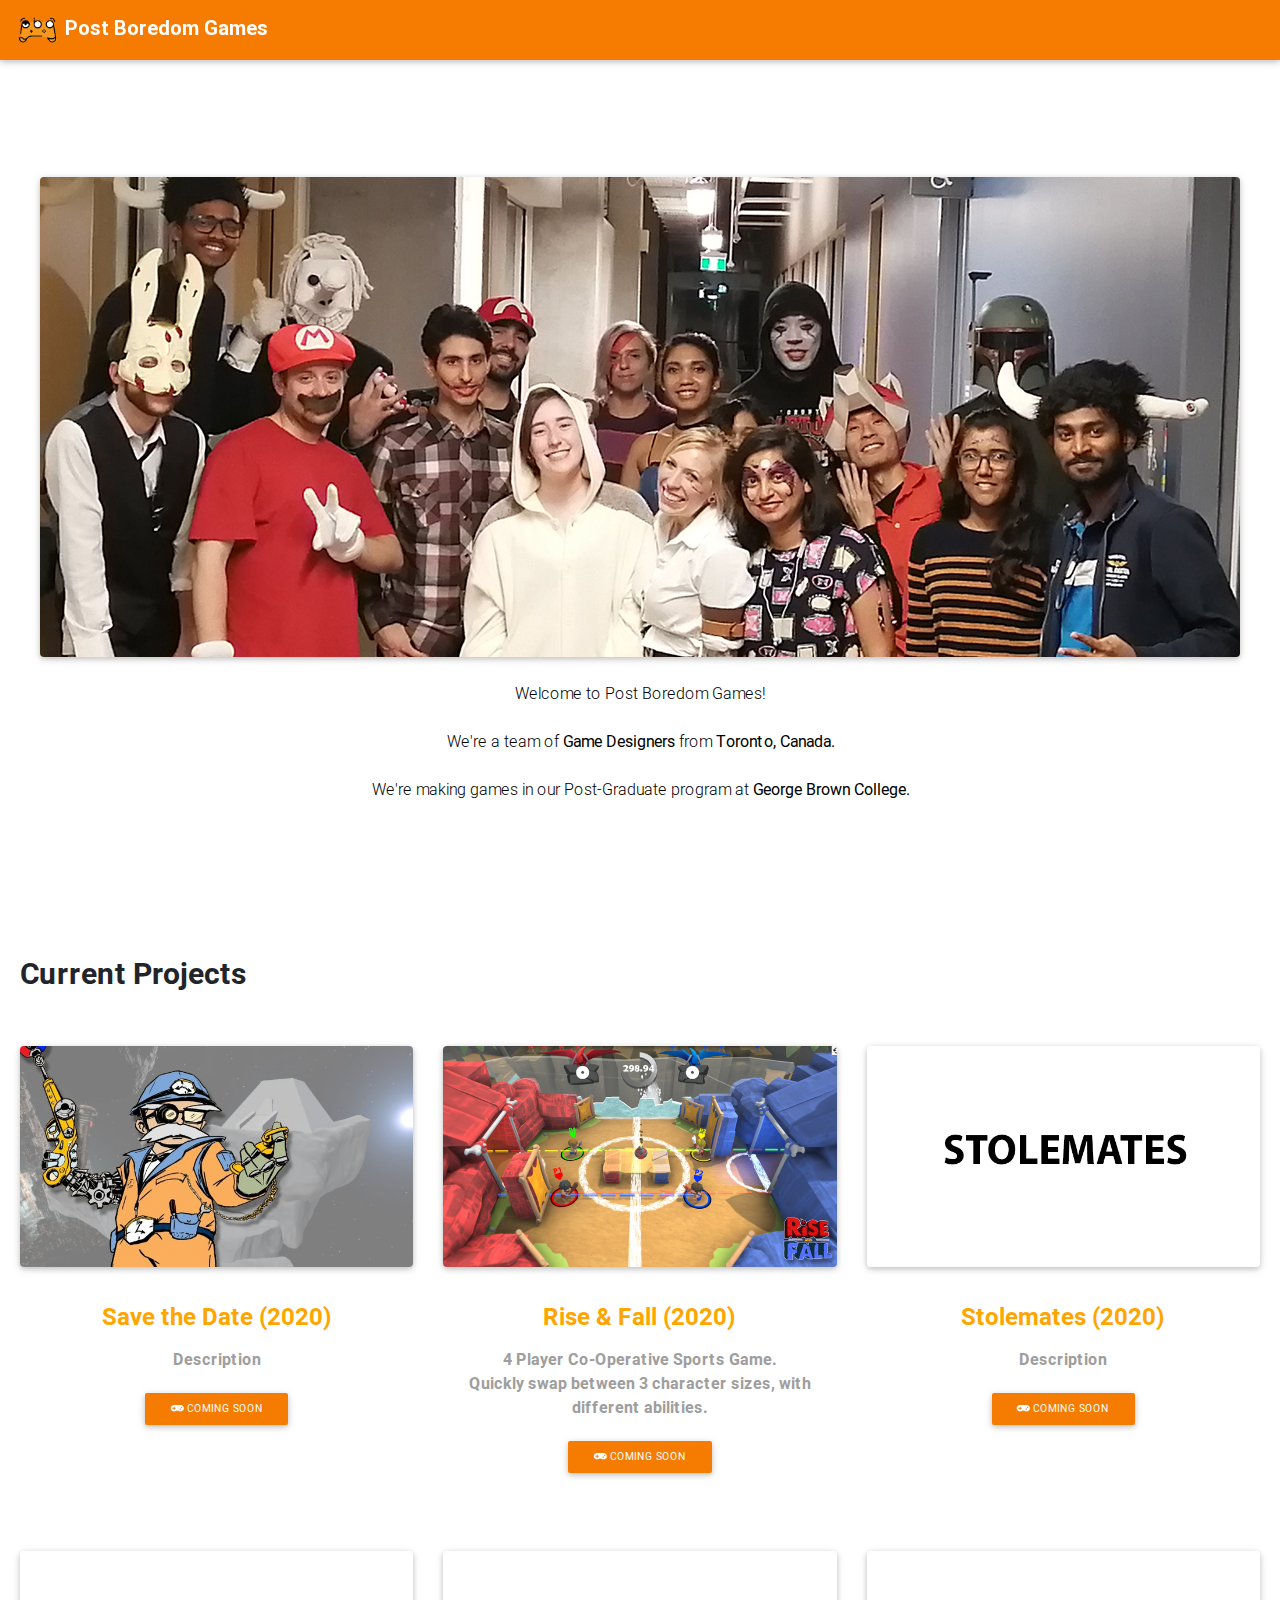
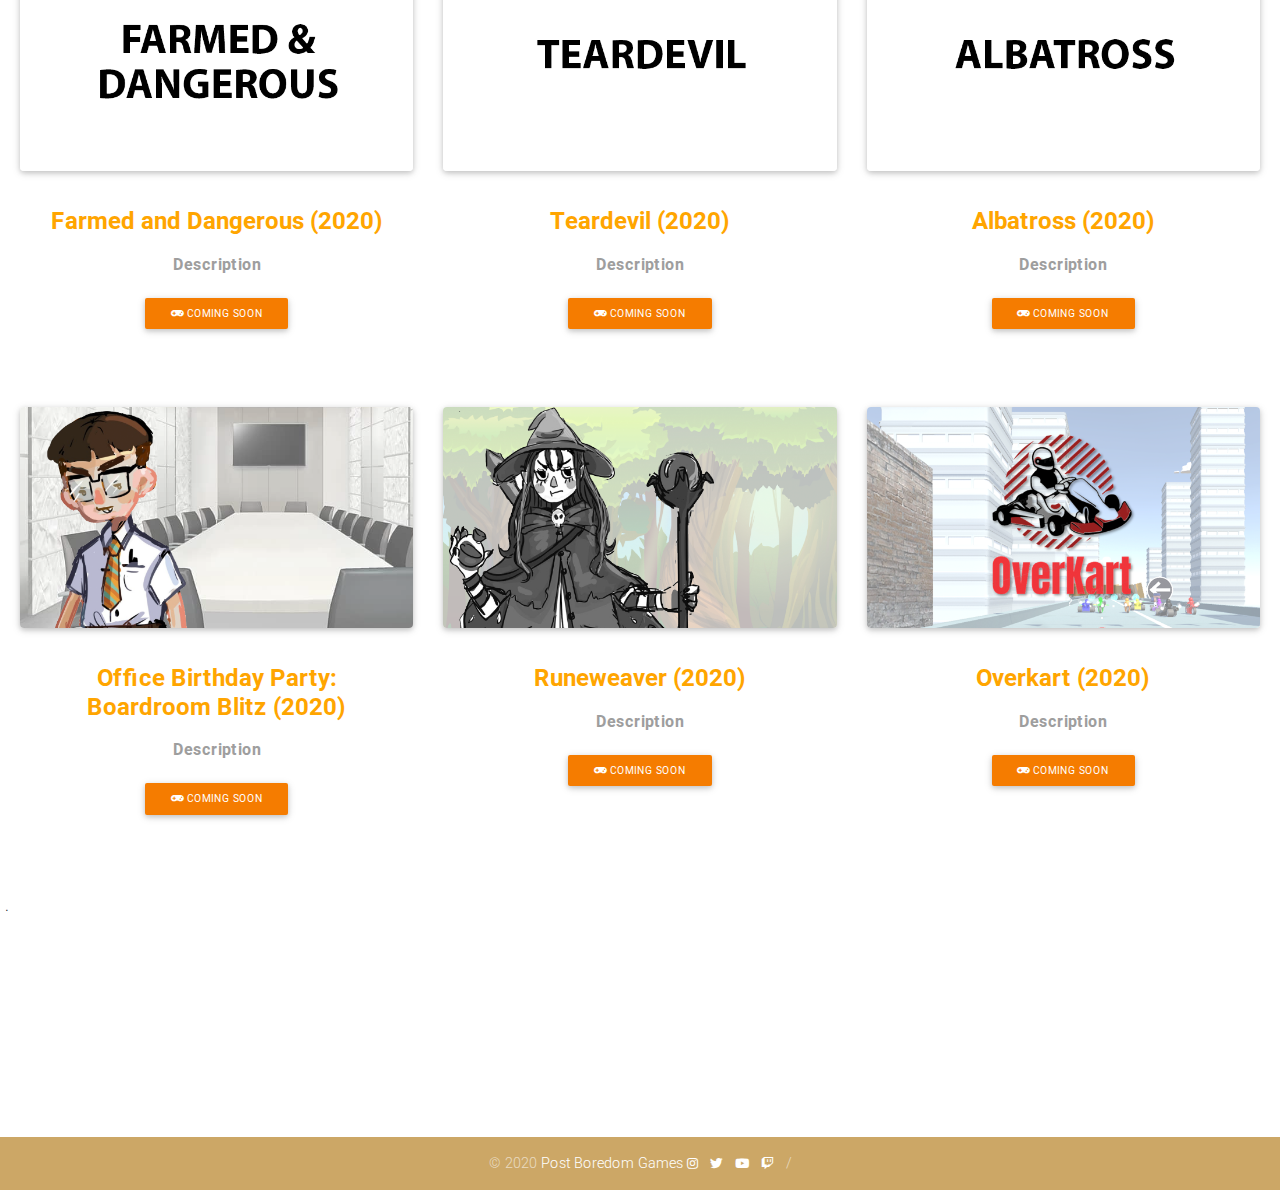
==== index.html @ bbdac806 "Initial Upload to Git" ====
<!DOCTYPE html>
<html lang="en">

<head>
<!-- /* All the important page declarations required go here. */ -->
 
  <meta charset="utf-8">
  <meta name="viewport" content="width=device-width, initial-scale=1, shrink-to-fit=no">
  <meta http-equiv="x-ua-compatible" content="ie=edge">
  <title>Post Boredom Games</title>
  <!-- Font Awesome -->
  <link rel="stylesheet" href="https://use.fontawesome.com/releases/v5.7.0/css/all.css">
  <!-- Bootstrap core CSS -->
  <link href="css/bootstrap.min.css" rel="stylesheet">
  <!-- Material Design Bootstrap -->
  <link href="css/mdb.min.css" rel="stylesheet">
  <!-- Your custom styles (optional) -->
  <link href="css/style.css" rel="stylesheet">
    <!-- Your custom styles (optional) -->
  <link href="css/main.css" rel="stylesheet">
  
<!-- / * Favicon and Icons for Apps and Title Bars go here / * -->


    <meta name="description" content="Dave Whiffen">
    <meta name="author" content="Dave Whiffen">
    
    <link rel="apple-touch-icon" sizes="57x57" href="apple-icon-57x57.png">
    <link rel="apple-touch-icon" sizes="60x60" href="apple-icon-60x60.png">
    <link rel="apple-touch-icon" sizes="72x72" href="apple-icon-72x72.png">
    <link rel="apple-touch-icon" sizes="76x76" href="apple-icon-76x76.png">
    <link rel="apple-touch-icon" sizes="114x114" href="apple-icon-114x114.png">
    <link rel="apple-touch-icon" sizes="120x120" href="apple-icon-120x120.png">
    <link rel="apple-touch-icon" sizes="144x144" href="apple-icon-144x144.png">
    <link rel="apple-touch-icon" sizes="152x152" href="apple-icon-152x152.png">
    <link rel="apple-touch-icon" sizes="180x180" href="apple-icon-180x180.png">
    <link rel="icon" type="image/png" sizes="192x192"  href="android-icon-192x192.png">
    <link rel="icon" type="image/png" sizes="32x32" href="favicon-32x32.png">
    <link rel="icon" type="image/png" sizes="96x96" href="favicon-96x96.png">
    <link rel="icon" type="image/png" sizes="16x16" href="favicon-16x16.png">
    <link rel="manifest" href="/manifest.json">
    <meta name="msapplication-TileColor" content="#ffffff">
    <meta name="msapplication-TileImage" content="ms-icon-144x144.png">
    <meta name="theme-color" content="#ffffff">
    
<!-- /* Nessessary style declarations that didn't work in this before. */ --->
    <style>
        
    .header{
    font-size: 30px;
    font-weight: bold;
    margin-top:50px;
    margin-bottom:50px;
    }
    </style>
    
    <style>.img-avatar {
  border-radius: 50%;
}</style> 
   
    <style>

    
    
    .orange{background-color:#3f51b5!important}

    .orange-text{color:#3f51b5!important}

    
    .white-text{color:#fff!important}
    
    .white-lighter-hover {
      color: #fff;!important
      -webkit-transition: .4s;
      transition: .4s; }
    
    .white-lighter-hover:hover {
      -webkit-transition: .4s;
      transition: .4s;
      color: white; }

    .white-darker-hover {
      color: #fff;
      -webkit-transition: .4s;
      transition: .4s; }
    .white-darker-hover:hover {
      -webkit-transition: .4s;
      transition: .4s;
      color: #d9d9d9; }
    
    

    .grey-lighter-hover {
  color: #616161;!important
  -webkit-transition: .4s;
  transition: .4s; }
.grey-lighter-hover:hover {
  -webkit-transition: .4s;
  transition: .4s;
  color: #878787; }

.grey-darker-hover {
  color: #616161;
  -webkit-transition: .4s;
  transition: .4s; }
    
.grey-darker-hover:hover {
  -webkit-transition: .4s;
  transition: .4s;
  color: #3b3b3b; }

  .orange-lighter-hover {
  color: #3f51b5;
  -webkit-transition: .4s;
  transition: .4s; }
.orange-lighter-hover:hover {
  -webkit-transition: .4s;
  transition: .4s;
  color: #7280ce; }

.orange-darker-hover {
  color: #3f51b5;
  -webkit-transition: .4s;
  transition: .4s; }
.orange-darker-hover:hover {
  -webkit-transition: .4s;
  transition: .4s;
  color: #2b387c; }
  
    
    
    
    
</style>
               
    <style>    .orange{background-color:#3f51b5!important}

    .orange-text{color:#3f51b5!important}

    
    .white-text{color:#fff!important}
    
    .white-lighter-hover {
      color: #fff;!important
      -webkit-transition: .4s;
      transition: .4s; }
    
    .white-lighter-hover:hover {
      -webkit-transition: .4s;
      transition: .4s;
      color: white; }

    .white-darker-hover {
      color: #fff;
      -webkit-transition: .4s;
      transition: .4s; }
    .white-darker-hover:hover {
      -webkit-transition: .4s;
      transition: .4s;
      color: #d9d9d9; }
    
    

    .grey-lighter-hover {
  color: #616161;!important
  -webkit-transition: .4s;
  transition: .4s; }
.grey-lighter-hover:hover {
  -webkit-transition: .4s;
  transition: .4s;
  color: #878787; }

.grey-darker-hover {
  color: #616161;
  -webkit-transition: .4s;
  transition: .4s; }
    
.grey-darker-hover:hover {
  -webkit-transition: .4s;
  transition: .4s;
  color: #3b3b3b; }

  .orange-lighter-hover {
  color: #3f51b5;
  -webkit-transition: .4s;
  transition: .4s; }
.orange-lighter-hover:hover {
  -webkit-transition: .4s;
  transition: .4s;
  color: #7280ce; }

.orange-darker-hover {
  color: #3f51b5;
  -webkit-transition: .4s;
  transition: .4s; }
.orange-darker-hover:hover {
  -webkit-transition: .4s;
  transition: .4s;
  color: #2b387c; }
  </style>     
                
</head>

<body>




    <!--/* Updated Navigation Bar (December 18, 2019) -->
    <nav class="navbar navbar-dark navbar-expand-lg fixed-top  orange darken-2 ">
        <!-- / * Navigation Title and Icon / * -->
            <a class="white-bold white-darker-hover waves-effect" style="font-size:20px;" href="index.html"><img class="img-avatar" src="img/pbg-logo.png" height="44" style="padding-right:0px;"><strong> Post Boredom Games</strong></a>
        
        <!--
        <div class="waves-effect" style="padding:10px">
            <!-- / * About Button * / --
            <a class="white-bold white-darker-hover" href="index.html"><strong>About</strong></a>
        </div>
    
    
                  
        <!-- / * Projects Button * / --   
        <a href="portfolio.html" class="nav-link white-bold waves-effect orange white-darker-hover" href="portfolio.html" role="button" aria-haspopup="true"
       aria-expanded="false"><strong>Projects</strong></a>

        
        <!-- / * Contact Button / * --        
        <div style="padding:8px;" class="waves-effect"><a class="white-bold white-darker-hover" href="contact.html"><strong>Contact</strong></a>
        </div>
        <a href="javascript:void(0);" class="icon" onclick="myFunction()">
        
    </a>
-->
</nav>          
 <!-- / * End of navigation bar. / *  -->



    <!-- Animated Fade In -->
    <div class="animated fadeIn" style="margin-top: 65px;">
 
<br><br><br>
   
   
   <!-- /* Breadcrumbs Navigation */ --
    <div class="font-weight-bold orange-text orange-lighter-hover">  
    <nav class="orange-text orange-lighter-hover" aria-label="breadcrumb" style="padding-top:px;align-content: left;font-size: 14px;">
    <ol class="breadcrumb">
    <li class="breadcrumb-item active orange-text orange-lighter-hover"><a class="orange-text orange-lighter-hover" href="index.html">Home </a> / <a class="orange-text orange-lighter-hover"  href="###">Projects</a>
    </ol></nav>     
    </div> 
    <!-- /* End Breadcrumbs Navigation -->    
      
      <style>
        .responsive {
max-width: 100%;
  height: auto;

}
        
        </style>
      
        
        
            <div style="padding-bottom:50px;"></div>   
        
        
        
      
      
     <!-- / * Portfolio Content goes here * / -->     
     <div class="portfolio-padded">
         
             <div class="row text-center">

         <div class="card-body pb-0 black-text responsive" style="padding-right: 20px;">
         <img height="500" width="auto" class="view overlay zoom rounded z-depth-1 responsive" src="img/twitch/twitch-banner2.png">
                
                 
             
             
            <br><br> 
             
             
             Welcome to Post Boredom Games!
             
             <br><br>We're a team of <strong>Game Designers</strong> from <strong>Toronto, Canada.</strong>
             
             <br><br>We're making games in our Post-Graduate program at <strong>George Brown College.</strong>
             
           
             
             
             
             
             
             
             
             
             
             
             
             
            <div style="padding-bottom:100px;"></div>     
                 
             
             
             
             
             
             
             
             
             
             
             
             
                 
                 </div></div>
         
         
      
         
         
         
         
         
         
         
         
         
         
         
         
         
         
         
         
      
    <!-- Header -->      
    <div class="header">    
    <p>Current Projects</p>
    </div>
      
  
    <!--/* All content goes in here */ -->
       
    <div class="row text-center">
        
        
        <!-- Grid column -->
        <div class="col-lg-4 col-md-6 orange-lighter-hover">
    
            <!--/* Photo of Project */ -->
            <div class="view overlay zoom rounded z-depth-1">
                <img src="img/thumbnails/save-the-date/save-the-date.png" class="img-fluid" alt="Save the Date">
                <a href="####">
                <div class="mask rgba-white-strong"></div></a>
            </div>
    
            <!--/* Title of Project */ -->
            <div class="card-body pb-0 orange-text">
            <h4 class="font-weight-bold my-3 orange-text">
                <a href="###" class=" orange-lighter-hover" style="color:#ffa500;">Save the Date (2020)</a></h4>
            <p class="grey-text font-weight-bold">Description</p>
      
            <!--/* View project button */ -->
            <a class="btn btn-orange btn-sm" href="###"><i class="fa fa-gamepad" aria-hidden="true"></i></i> Coming Soon</a><br><br><br><br>
            </div>
    </div>
        
        
            
            
      <!--/* Rise and Fall */ -->
            <div class="col-lg-4 col-md-6 orange-lighter-hover">
    
            <!--/* Photo of Project */ -->
                <div class="view overlay zoom rounded z-depth-1">
                <a href="###"><img src="img/thumbnails/rise-and-fall/rise-and-fall-sq3.png" class="img-fluid" alt="Save the Date">
                
                <div class="mask rgba-white-strong"></div></a>
                </div>
    
                <!--/* Title of Project */ -->
                <div class="card-body pb-0 orange-text">
                <h4 class="font-weight-bold my-3 orange-text">
                    <a href="##" class=" orange-lighter-hover" style="color:#ffa500;">Rise & Fall (2020)</a></h4>
                <p class="grey-text font-weight-bold">4 Player Co-Operative Sports Game. <br>Quickly swap between 3 character sizes, with different abilities.</p>
      
                <!--/* View project button */ -->
                <a class="btn btn-orange btn-sm" href="###"><i class="fa fa-gamepad" aria-hidden="true"></i></i> Coming Soon</a><br><br><br><br></div>
            </div>

        
        
        
        
                   
      <!--/* Stolemates */ -->
            <div class="col-lg-4 col-md-6 orange-lighter-hover">
    
            <!--/* Photo of Project */ -->
                <div class="view overlay zoom rounded z-depth-1">
                <a href="###"><img src="img/thumbnails/stolemates.png" class="img-fluid" alt="Stolemates">
                
                <div class="mask rgba-white-strong"></div></a>
                </div>
    
                <!--/* Title of Project */ -->
                <div class="card-body pb-0 orange-text">
                <h4 class="font-weight-bold my-3 orange-text">
                    <a href="##" class=" orange-lighter-hover" style="color:#ffa500;">Stolemates (2020)</a></h4>
                <p class="grey-text font-weight-bold">Description</p>
      
                <!--/* View project button */ -->
                <a class="btn btn-orange btn-sm" href="###"><i class="fa fa-gamepad" aria-hidden="true"></i></i> Coming Soon</a><br><br><br><br></div>
            </div>

        
        
        
        
                           
      <!--/* Farmed and Dangerous */ -->
            <div class="col-lg-4 col-md-6 orange-lighter-hover">
    
            <!--/* Photo of Project */ -->
                <div class="view overlay zoom rounded z-depth-1">
                <a href="###"><img src="img/thumbnails/farmed-and-dangerous.png" class="img-fluid" alt="Stolemates">
                
                <div class="mask rgba-white-strong"></div></a>
                </div>
    
                <!--/* Title of Project */ -->
                <div class="card-body pb-0 orange-text">
                <h4 class="font-weight-bold my-3 orange-text">
                    <a href="##" class=" orange-lighter-hover" style="color:#ffa500;">Farmed and Dangerous (2020)</a></h4>
                <p class="grey-text font-weight-bold">Description</p>
      
                <!--/* View project button */ -->
                <a class="btn btn-orange btn-sm" href="###"><i class="fa fa-gamepad" aria-hidden="true"></i></i> Coming Soon</a><br><br><br><br></div>
            </div>

        
        
        
        
        
        
        
        
        
        
              <!--/* Teardevil */ -->
            <div class="col-lg-4 col-md-6 orange-lighter-hover">
    
            <!--/* Photo of Project */ -->
                <div class="view overlay zoom rounded z-depth-1">
                <a href="###"><img src="img/thumbnails/teardevil.png" class="img-fluid" alt="Stolemates">
                
                <div class="mask rgba-white-strong"></div></a>
                </div>
    
                <!--/* Title of Project */ -->
                <div class="card-body pb-0 orange-text">
                <h4 class="font-weight-bold my-3 orange-text">
                    <a href="##" class=" orange-lighter-hover" style="color:#ffa500;">Teardevil (2020)</a></h4>
                <p class="grey-text font-weight-bold">Description</p>
      
                <!--/* View project button */ -->
                <a class="btn btn-orange btn-sm" href="###"><i class="fa fa-gamepad" aria-hidden="true"></i></i> Coming Soon</a><br><br><br><br></div>
            </div>
        
        
        
        
        
        
        
        
        
        
                 <!--/* Albatross */ -->
            <div class="col-lg-4 col-md-6 orange-lighter-hover">
    
            <!--/* Photo of Project */ -->
                <div class="view overlay zoom rounded z-depth-1">
                <a href="###"><img src="img/thumbnails/albatross.png" class="img-fluid" alt="Stolemates">
                
                <div class="mask rgba-white-strong"></div></a>
                </div>
    
                <!--/* Title of Project */ -->
                <div class="card-body pb-0 orange-text">
                <h4 class="font-weight-bold my-3 orange-text">
                    <a href="##" class=" orange-lighter-hover" style="color:#ffa500;">Albatross (2020)</a></h4>
                <p class="grey-text font-weight-bold">Description</p>
      
                <!--/* View project button */ -->
                <a class="btn btn-orange btn-sm" href="###"><i class="fa fa-gamepad" aria-hidden="true"></i></i> Coming Soon</a><br><br><br><br></div>
            </div>
        
        
        
        
   
        
        
        
    <!-- Office Birthday Party -->
            <div class="col-lg-4 col-md-6 orange-lighter-hover">
    
        <!--/* Photo of Project */ -->
            <div class="view overlay zoom rounded z-depth-1">
                <img src="img/thumbnails/office-birthday.png" class="img-fluid" alt="Sample project image">
                <a href="###">
                <div class="mask rgba-white-strong"></div></a></div>
    
                <!--/* Title of Project */ -->
                <div class="card-body pb-0 orange-text">
                <h4 class="font-weight-bold my-3 orange-text"><a href="##" class=" orange-lighter-hover" style="color:#ffa500;">Office Birthday Party: Boardroom Blitz (2020)</a></h4>
                <p class="grey-text font-weight-bold">Description</p>
      
                <!--/* View project button */ -->
                <a class="btn btn-orange btn-sm" href="###"><i class="fa fa-gamepad" aria-hidden="true"></i></i> Coming Soon</a><br><br><br><br></div>
            </div>
  
        
        
        
        
        
        
    <!-- Runeweaver-->
        
                <!-- Grid column -->
            <div class="col-lg-4 col-md-6 orange-lighter-hover">
    
        <!--/* Photo of Project */ -->
            <div class="view overlay zoom rounded z-depth-1">
                <img src="img/thumbnails/runeweaver.png" class="img-fluid" alt="Sample project image">
                <a href="###">
                <div class="mask rgba-white-strong"></div></a></div>
    
                <!--/* Title of Project */ -->
                <div class="card-body pb-0 orange-text">
                <h4 class="font-weight-bold my-3 orange-text"><a href="##" class=" orange-lighter-hover" style="color:#ffa500;">Runeweaver (2020)</a></h4>
                <p class="grey-text font-weight-bold">Description</p>
      
                <!--/* View project button */ -->
                <a class="btn btn-orange btn-sm" href="###"><i class="fa fa-gamepad" aria-hidden="true"></i></i> Coming Soon</a><br><br><br><br></div>
            </div>
  
        
        
        
        
        
          <!-- Overkart-->
        
                <!-- Grid column -->
            <div class="col-lg-4 col-md-6 orange-lighter-hover">
    
        <!--/* Photo of Project */ -->
            <div class="view overlay zoom rounded z-depth-1">
                <img src="img/thumbnails/overkart.png" class="img-fluid" alt="Sample project image">
                <a href="###">
                <div class="mask rgba-white-strong"></div></a></div>
    
                <!--/* Title of Project */ -->
                <div class="card-body pb-0 orange-text">
                <h4 class="font-weight-bold my-3 orange-text"><a href="##" class=" orange-lighter-hover" style="color:#ffa500;">Overkart (2020)</a></h4>
                <p class="grey-text font-weight-bold">Description</p>
      
                <!--/* View project button */ -->
                <a class="btn btn-orange btn-sm" href="###"><i class="fa fa-gamepad" aria-hidden="true"></i></i> Coming Soon</a><br><br><br><br></div>
            </div>
  
        
        <div style="padding-bottom:200px;">.</div>
        
        
        
        
        
        
        
        
    
        
        <br><p></p>
        
  
           
        </div>
        </div>
        </div>
            
  
          
        




  
  
    <!-- /* The footer goes here.  It includes copyright info, my name, and links to social accounts. /*  
    
    Last updated April 10, 2019 @ 10:00am  --->

    <footer class="page-footer font-small orange accent-1 white-text">

    <!-- / * Copyright / * -->
    <div class="footer-copyright text-center py-3">© 2020
    <a class="white-darker-hover" href="http://www.davidwhiffen.com/"> Post Boredom Games </a> 
        
    <!--    
    <!-- / * Instagram Button / * -->
    <a class="white-darker-hover"  href="http://www.instagram.com/postboredomgames">
    <i class="fab fa-instagram fa-sm pr-2" aria-hidden="true"></i></a>

    <!-- / * Twitter Button / * -->
    <a class="white-darker-hover"  href="http://www.twitter.com/postboredomgame">
    <i class="fab fa-twitter fa-sm pr-2" aria-hidden="true"></i></a>

    <!-- / * LinkedIn Button / * --
    <a class="white-darker-hover"  href="https://www.linkedin.com/in/davewhiffen/">    
    <i class="fab fa-linkedin fa-sm pr-2" aria-hidden="true"></i></a> / 
    
    <!-- YouTube Button -->  
    <a class="white-darker-hover"  href="https://www.youtube.com/channel/UC7nqowOcaq37If_cjYKO8Sw">
    <i class="fab fa-youtube fa-sm pr-2" aria-hidden="true"></i></a>

    <!-- Vimeo --
    <a class="white-darker-hover"  href="https://vimeo.com/davewhiffen">
    <i class="fab fa-vimeo fa-sm pr-2" aria-hidden="true"></i></a>
    
    <!-- Twitch Button -->
    <a class="white-darker-hover"  href="http://www.twitch.tv/postboredomgames">
    <i class="fab fa-twitch fa-sm pr-2" aria-hidden="true"></i></a> / 
    
    <!-- Email Link --
    <a class="white-darker-hover"  href="mailto:david.whiffen@ryerson.ca">    
    <i class="far fa-envelope fa-sm pr-2" aria-hidden="true"></i></a>

    <!-- Telephone Link--
     <a class="white-darker-hover"  href="tel:416-996-8183">    
    <i class="fas fa-phone fa-sm pr-2" aria-hidden="true"></i></a>
    </div>
    </div>
</footer>
    <!-- / * End of Footer / * -->

</div>
  
  
<!--/* More scripts here.  I think they're supposed to go at the bottom of the page. */ -->
<div>
  <!-- SCRIPTS -->
  <!-- JQuery -->
  <script type="text/javascript" src="js/jquery-3.3.1.min.js"></script>
  <!-- Bootstrap tooltips -->
  <script type="text/javascript" src="js/popper.min.js"></script>
  <!-- Bootstrap core JavaScript -->
  <script type="text/javascript" src="js/bootstrap.min.js"></script>
  <!-- MDB core JavaScript -->
    <script type="text/javascript" src="js/mdb.js"></script></div>


</body>

</html>
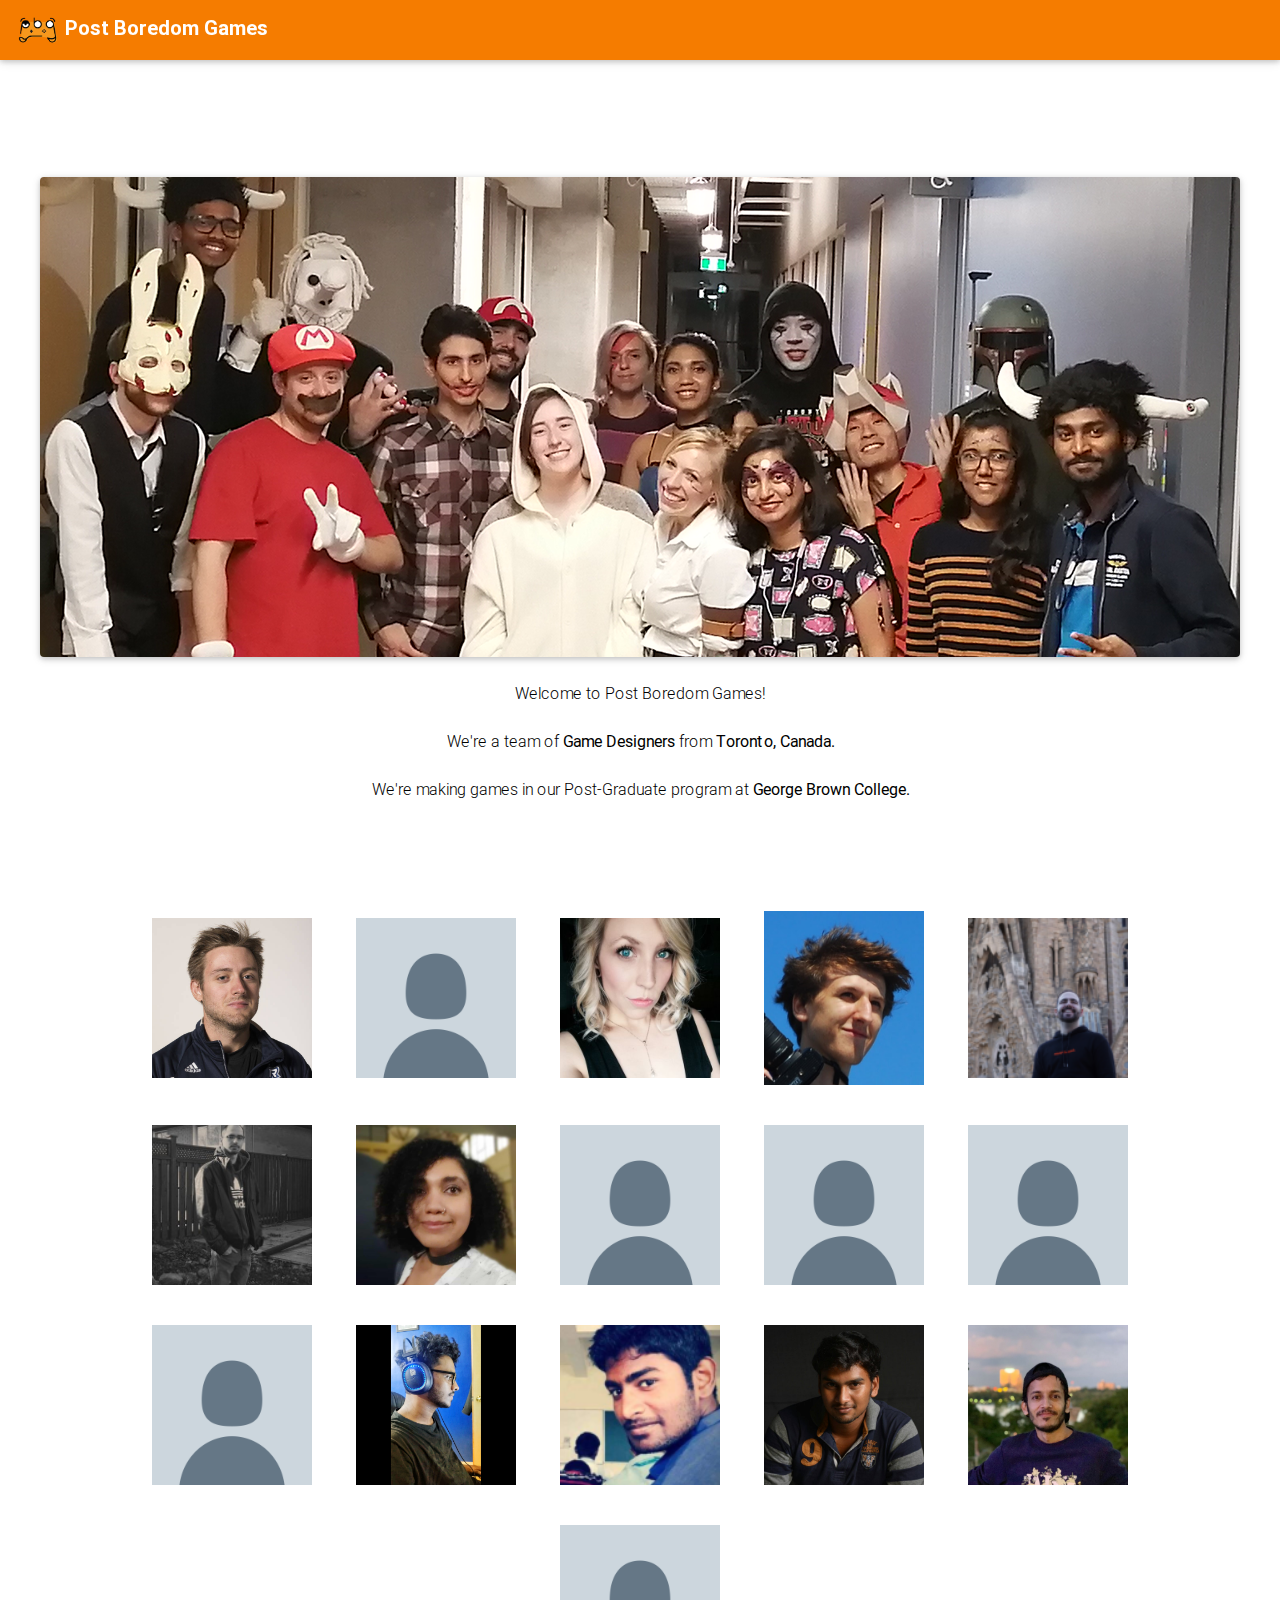
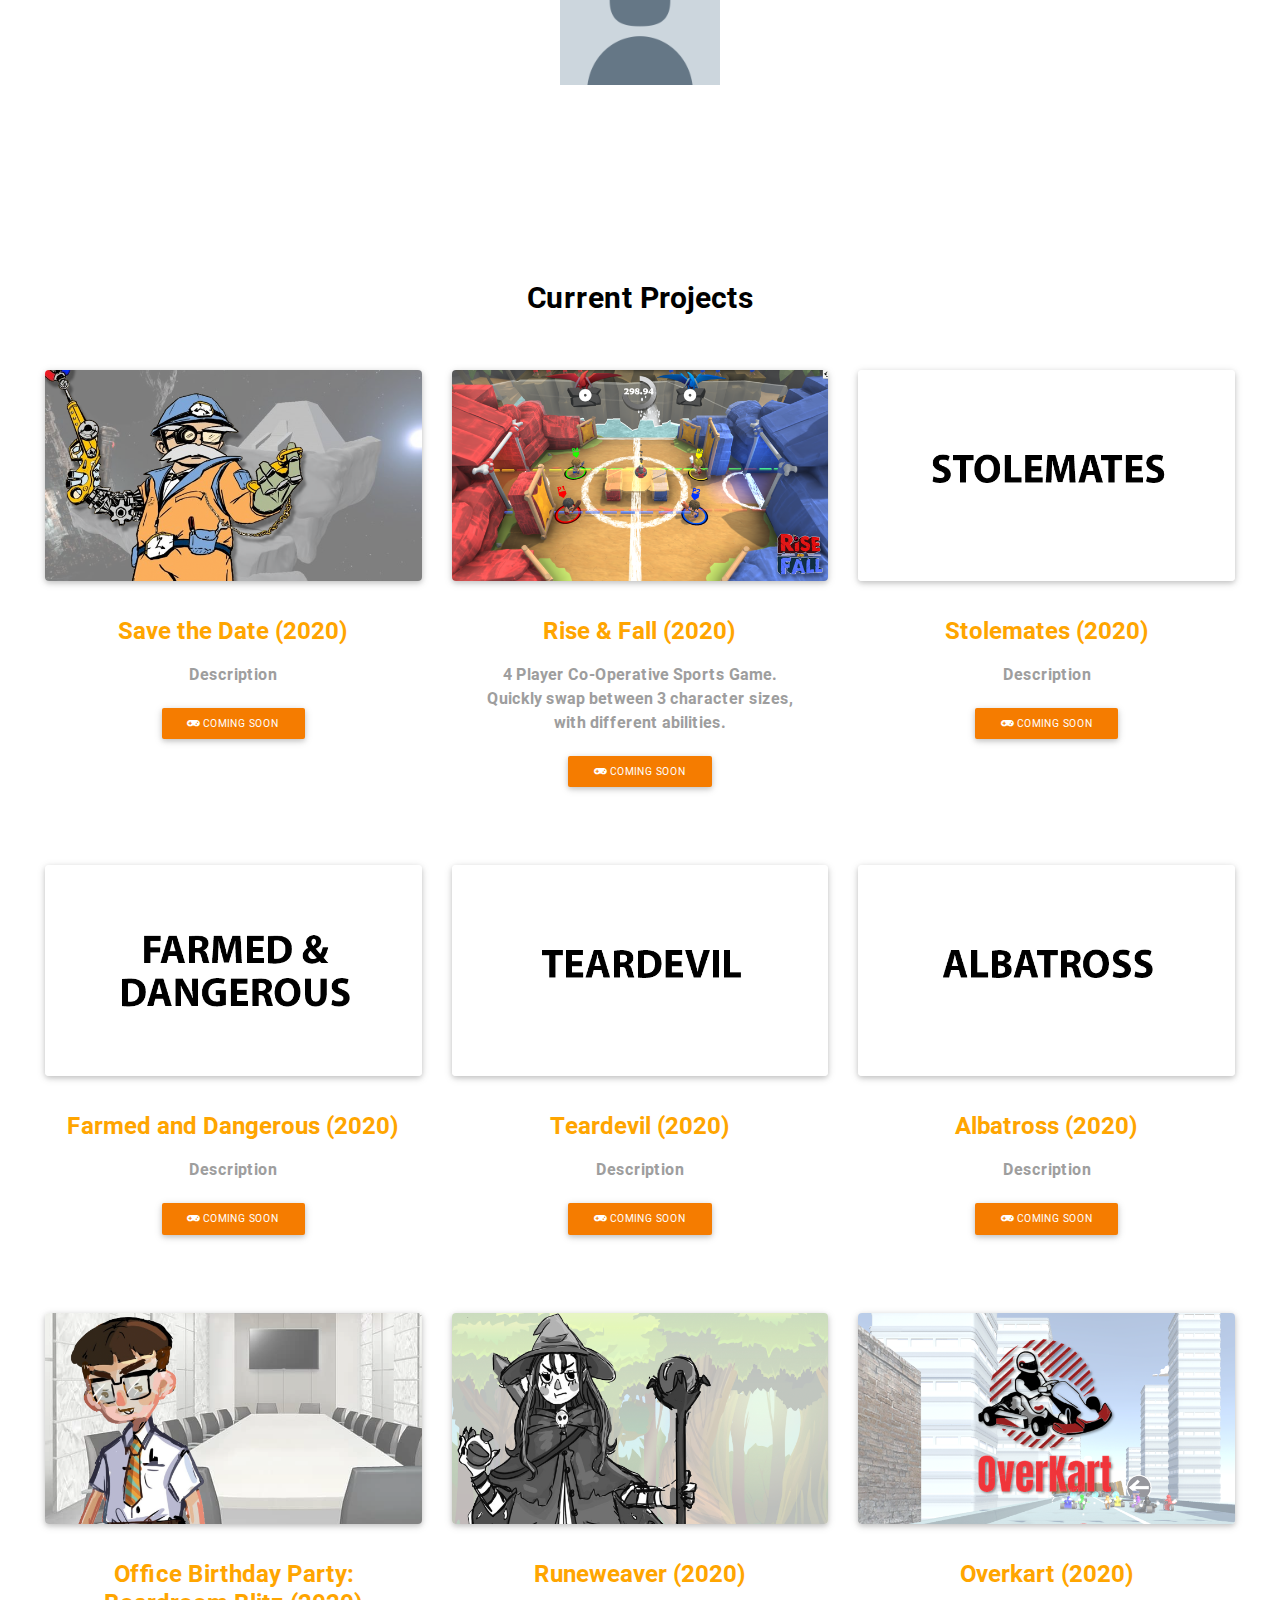
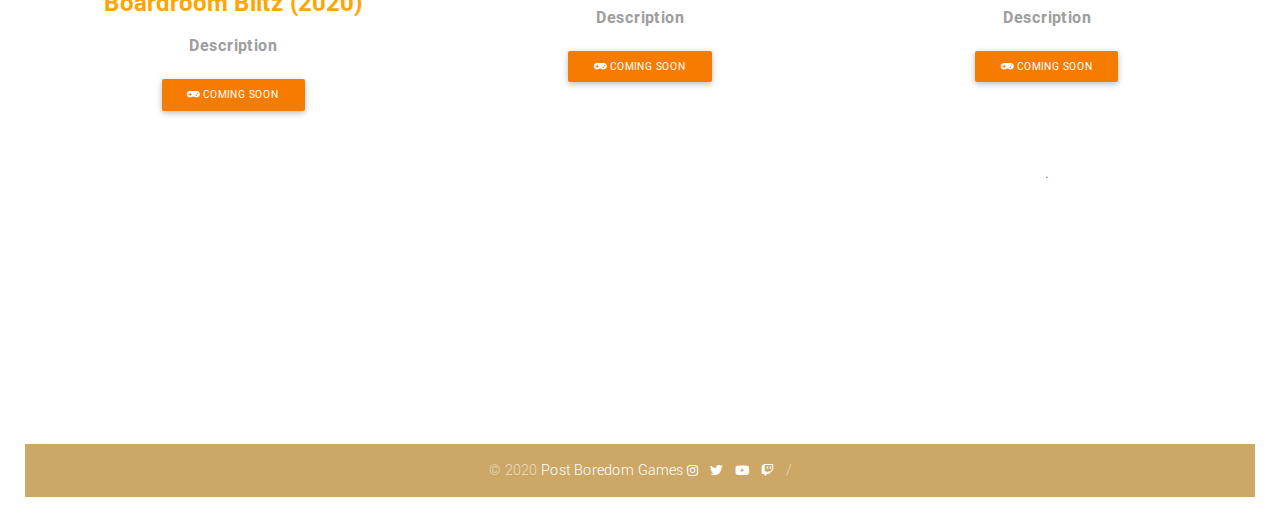
==== commit 27a3c6e7: "Adding Headshots of Everybody" ====
--- a/index.html
+++ b/index.html
@@ -304,6 +304,69 @@
             <div style="padding-bottom:100px;"></div>     
                  
              
+         <style>
+             .headshots {
+                 padding:20px;
+             }
+             
+             </style>    
+             
+             
+             
+             
+             
+                
+     <!-- / * Portfolio Content goes here * / -->     
+     <div class="portfolio-padded">
+         
+             <div class="row text-center">
+
+         <div class="headshots" style="padding-right: 20px;">
+             
+             
+       
+             
+             
+             
+             
+             
+             
+             
+             
+         <img height="auto" width="200" class="view overlay zoom rounded z-depth responsive headshots" src="img/headshots/dave.png">
+             
+        <img height="auto" width="200" class="view overlay zoom rounded z-depth responsive headshots" src="img/headshots/kevin.png">
+
+                
+                 
+        <img height="auto" width="200" class="view overlay zoom rounded z-depth responsive headshots" src="img/headshots/caleigh.jpg">
+             
+        <img height="auto" width="200" class="view overlay zoom rounded z-depth responsive headshots" src="img/headshots/victor.png">
+             
+        <img height="auto" width="200" class="view overlay zoom rounded z-depth-responsive headshots" src="img/headshots/daniel.png">
+             
+        <img height="auto" width="200" class="view overlay zoom rounded z-depth responsive headshots" src="img/headshots/chris.jpg">
+             
+        <img height="auto" width="200" class="view overlay zoom rounded z-depth responsive headshots" src="img/headshots/sophia.jpg">
+             
+        <img height="auto" width="200" class="view overlay zoom rounded z-depth responsive headshots" src="img/headshots/ashkan.png">
+             
+        <img height="auto" width="200" class="view overlay zoom rounded z-depth responsive headshots" src="img/headshots/jack.png">
+             
+        <img height="auto" width="200" class="view overlay zoom rounded z-depth responsive headshots" src="img/headshots/ryan.png">
+             
+        <img height="auto" width="200" class="view overlay zoom rounded z-depth responsive headshots" src="img/headshots/spencer.png">
+             
+        <img height="auto" width="200" class="view overlay zoom rounded z-depth-responsive headshots" src="img/headshots/ritesh.png">
+             
+        <img height="auto" width="200" class="view overlay zoom rounded z-depth responsive headshots" src="img/headshots/rohit.png">     
+             
+        <img height="auto" width="200" class="view overlay zoom rounded z-depth-responsive headshots" src="img/headshots/surya.png">    
+             
+        <img height="auto" width="200" class="view overlay zoom rounded z-depth-responsive headshots" src="img/headshots/puneet.png">    
+             
+     <img height="auto" width="200" class="view overlay zoom rounded z-depth-responsive headshots" src="img/headshots/zach.png">   
+             
              
              
              
@@ -325,7 +388,7 @@
          
          
          
-         
+              <div style="padding-bottom:100px;"></div>     
          
          
          
@@ -575,7 +638,7 @@
       
                 <!--/* View project button */ -->
                 <a class="btn btn-orange btn-sm" href="###"><i class="fa fa-gamepad" aria-hidden="true"></i></i> Coming Soon</a><br><br><br><br></div>
-            </div>
+
   
         
         <div style="padding-bottom:200px;">.</div>
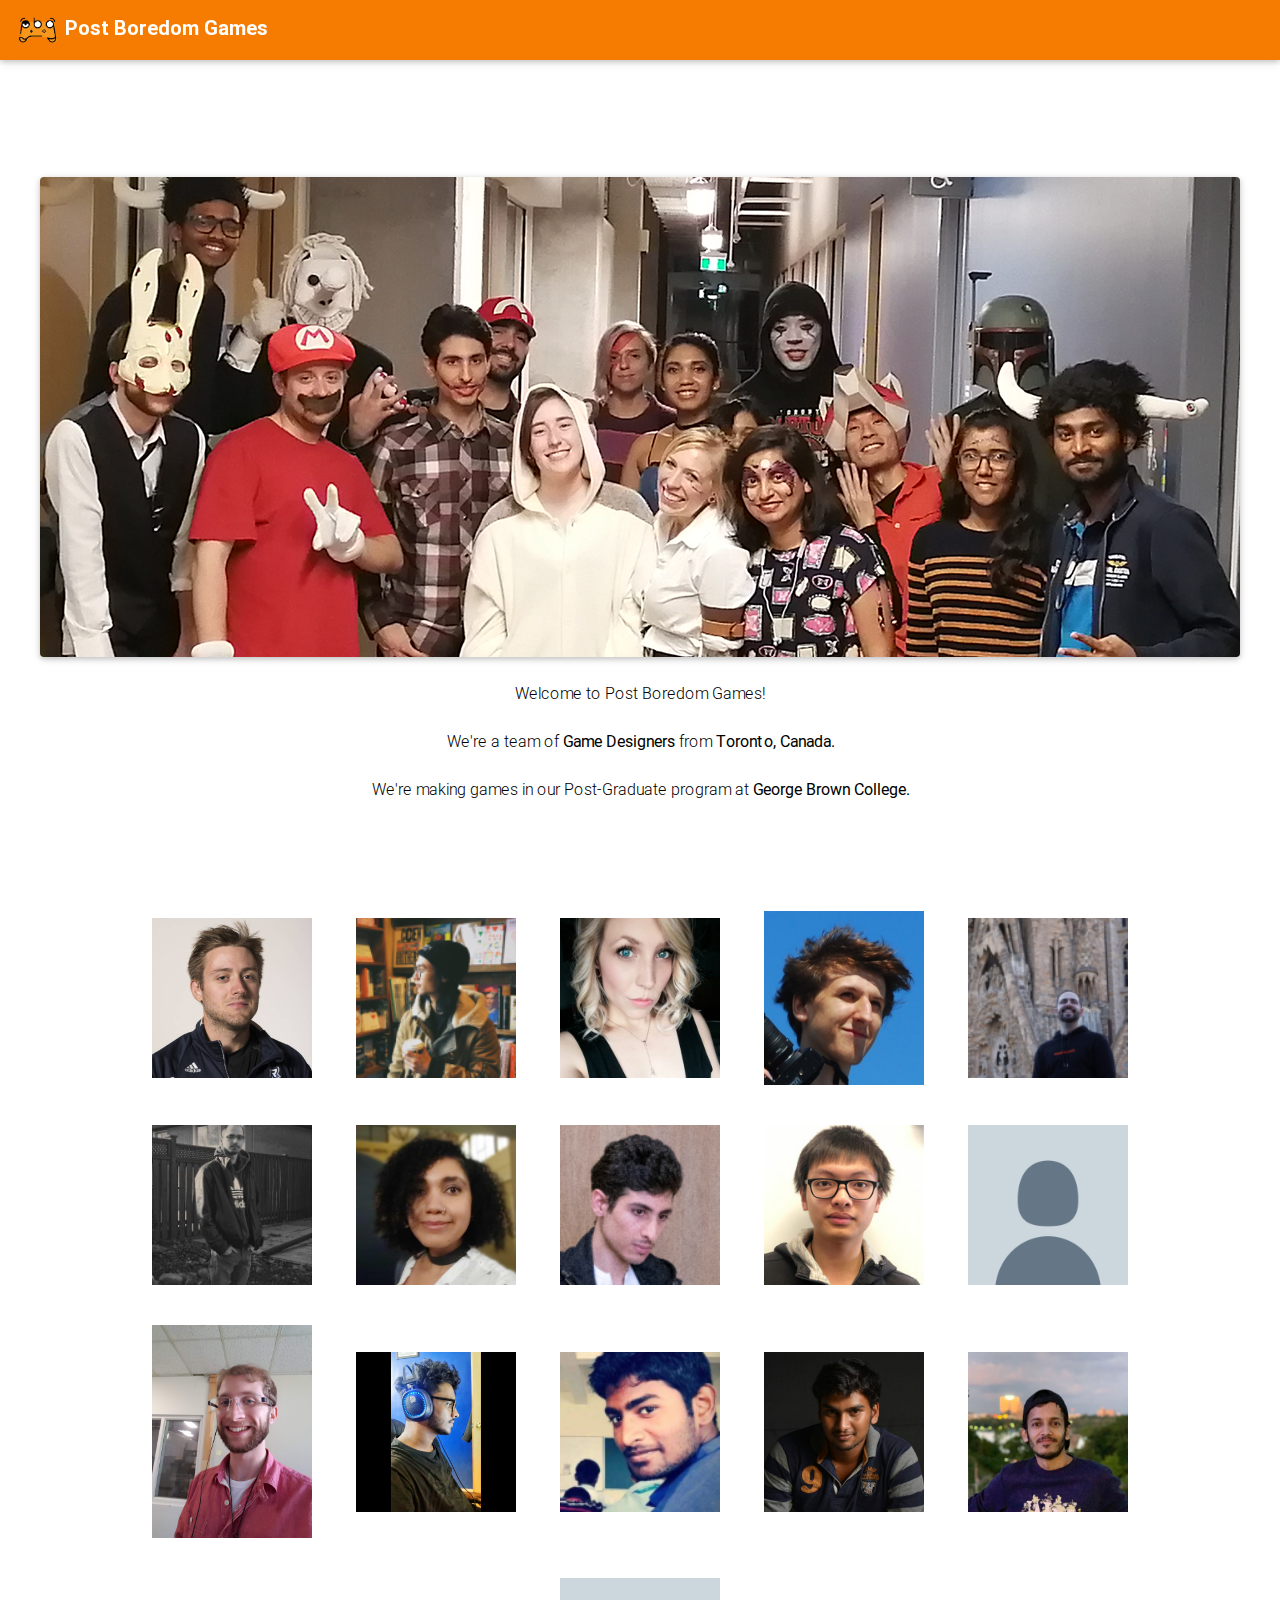
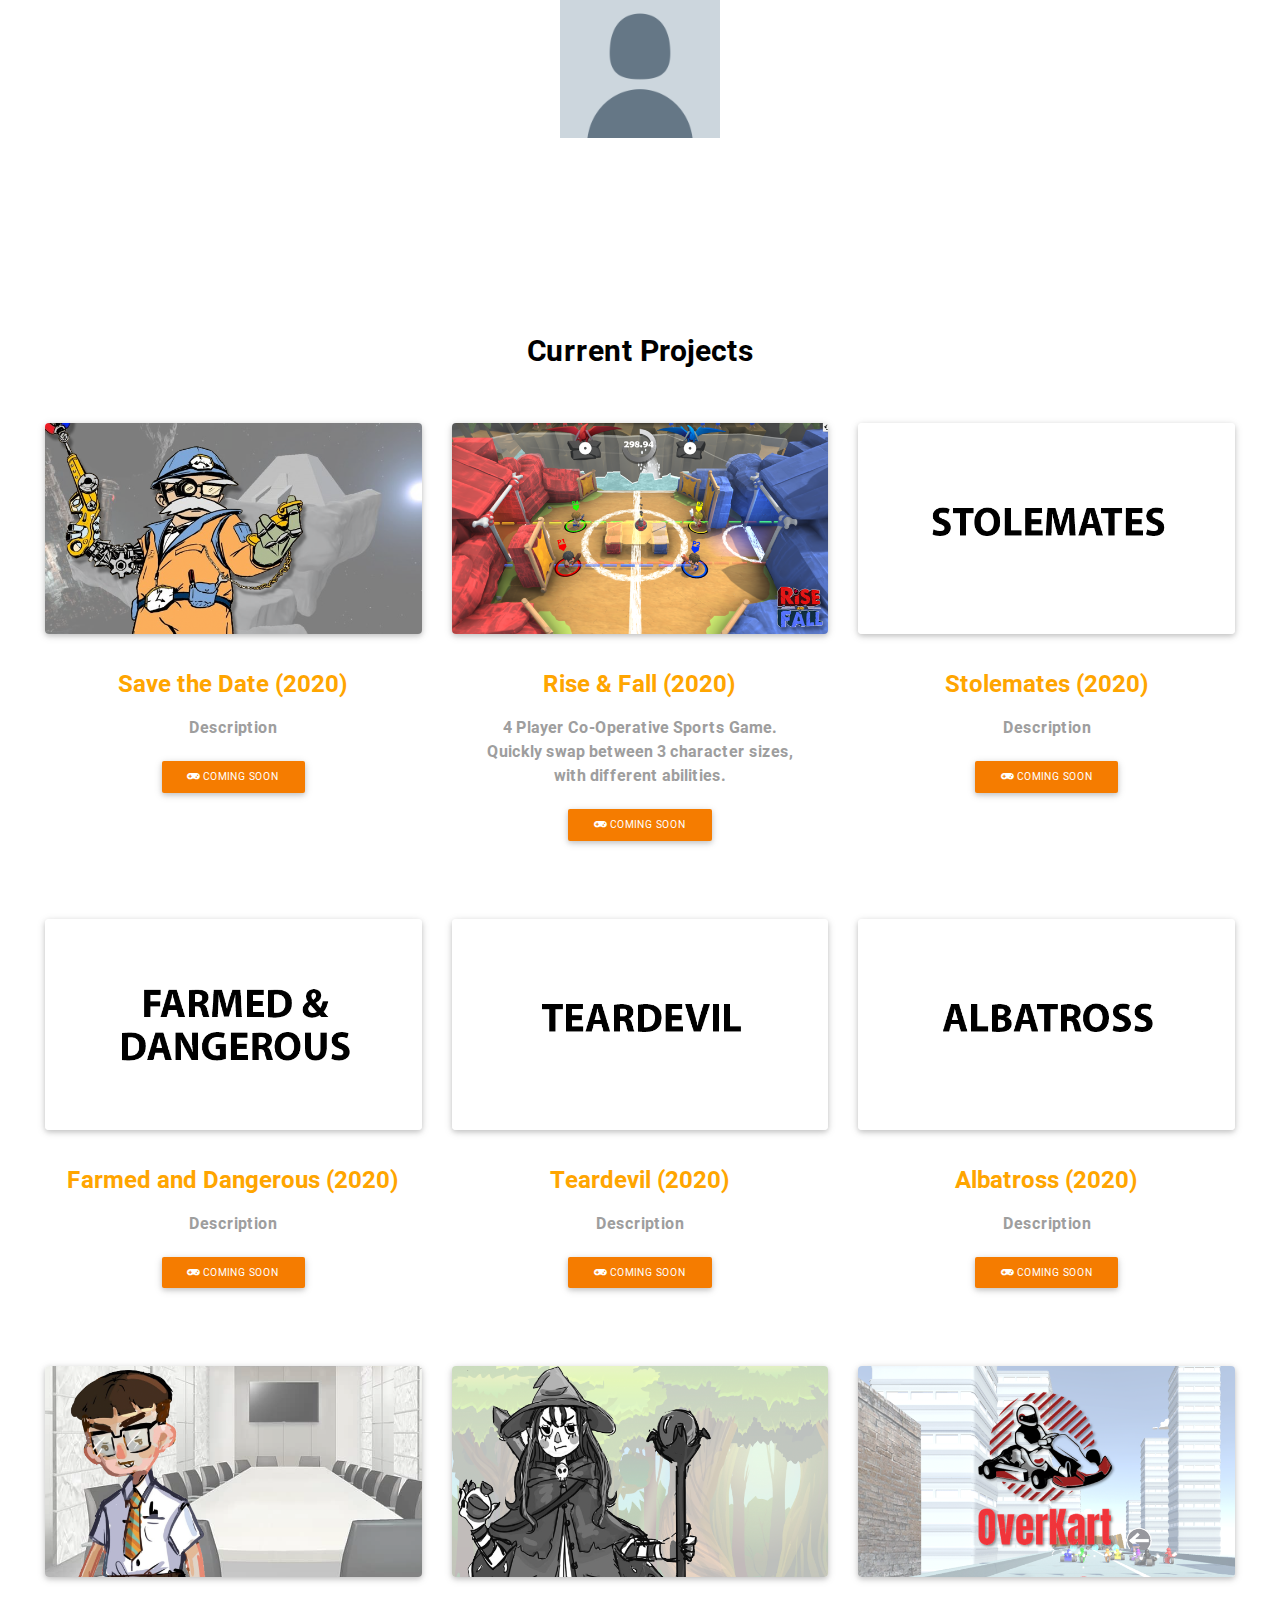
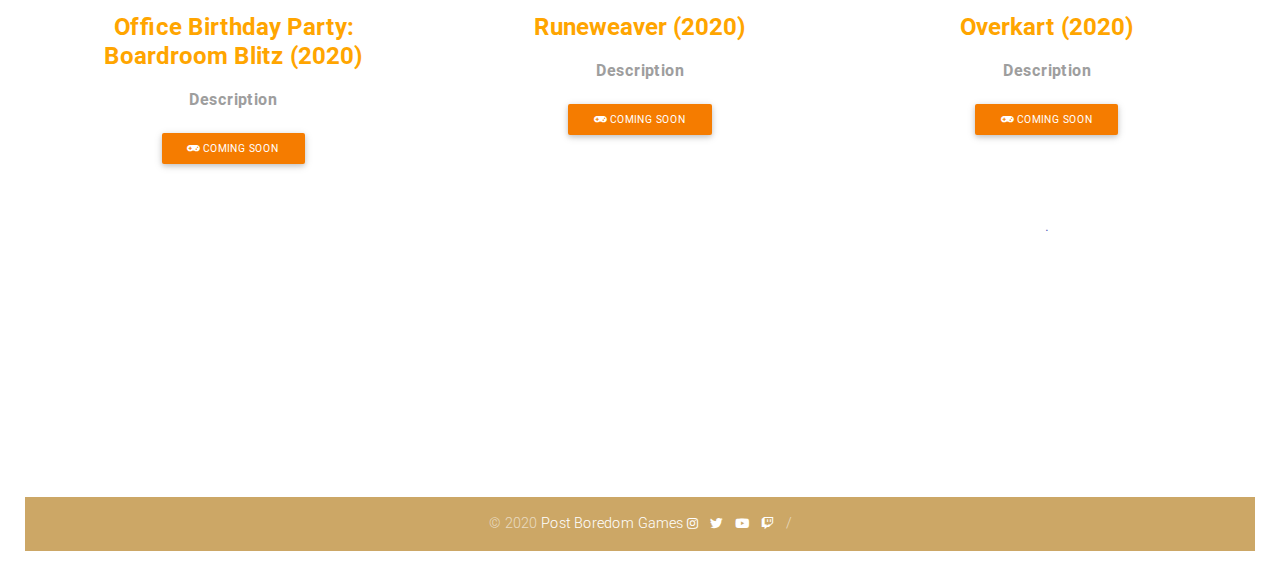
==== commit 2d942d08: "Headshots" ====
--- a/index.html
+++ b/index.html
@@ -307,6 +307,7 @@
          <style>
              .headshots {
                  padding:20px;
+                 border-radius:25px;
              }
              
              </style>    
@@ -351,7 +352,7 @@
              
         <img height="auto" width="200" class="view overlay zoom rounded z-depth responsive headshots" src="img/headshots/ashkan.png">
              
-        <img height="auto" width="200" class="view overlay zoom rounded z-depth responsive headshots" src="img/headshots/jack.png">
+        <img height="auto" width="200" class="view overlay zoom rounded z-depth responsive headshots" src="img/headshots/jack.jpg">
              
         <img height="auto" width="200" class="view overlay zoom rounded z-depth responsive headshots" src="img/headshots/ryan.png">
              
@@ -359,7 +360,7 @@
              
         <img height="auto" width="200" class="view overlay zoom rounded z-depth-responsive headshots" src="img/headshots/ritesh.png">
              
-        <img height="auto" width="200" class="view overlay zoom rounded z-depth responsive headshots" src="img/headshots/rohit.png">     
+        <img height="auto" width="200" class="view overlay rounded zoom rounded z-depth responsive headshots" src="img/headshots/rohit.png">     
              
         <img height="auto" width="200" class="view overlay zoom rounded z-depth-responsive headshots" src="img/headshots/surya.png">    
              
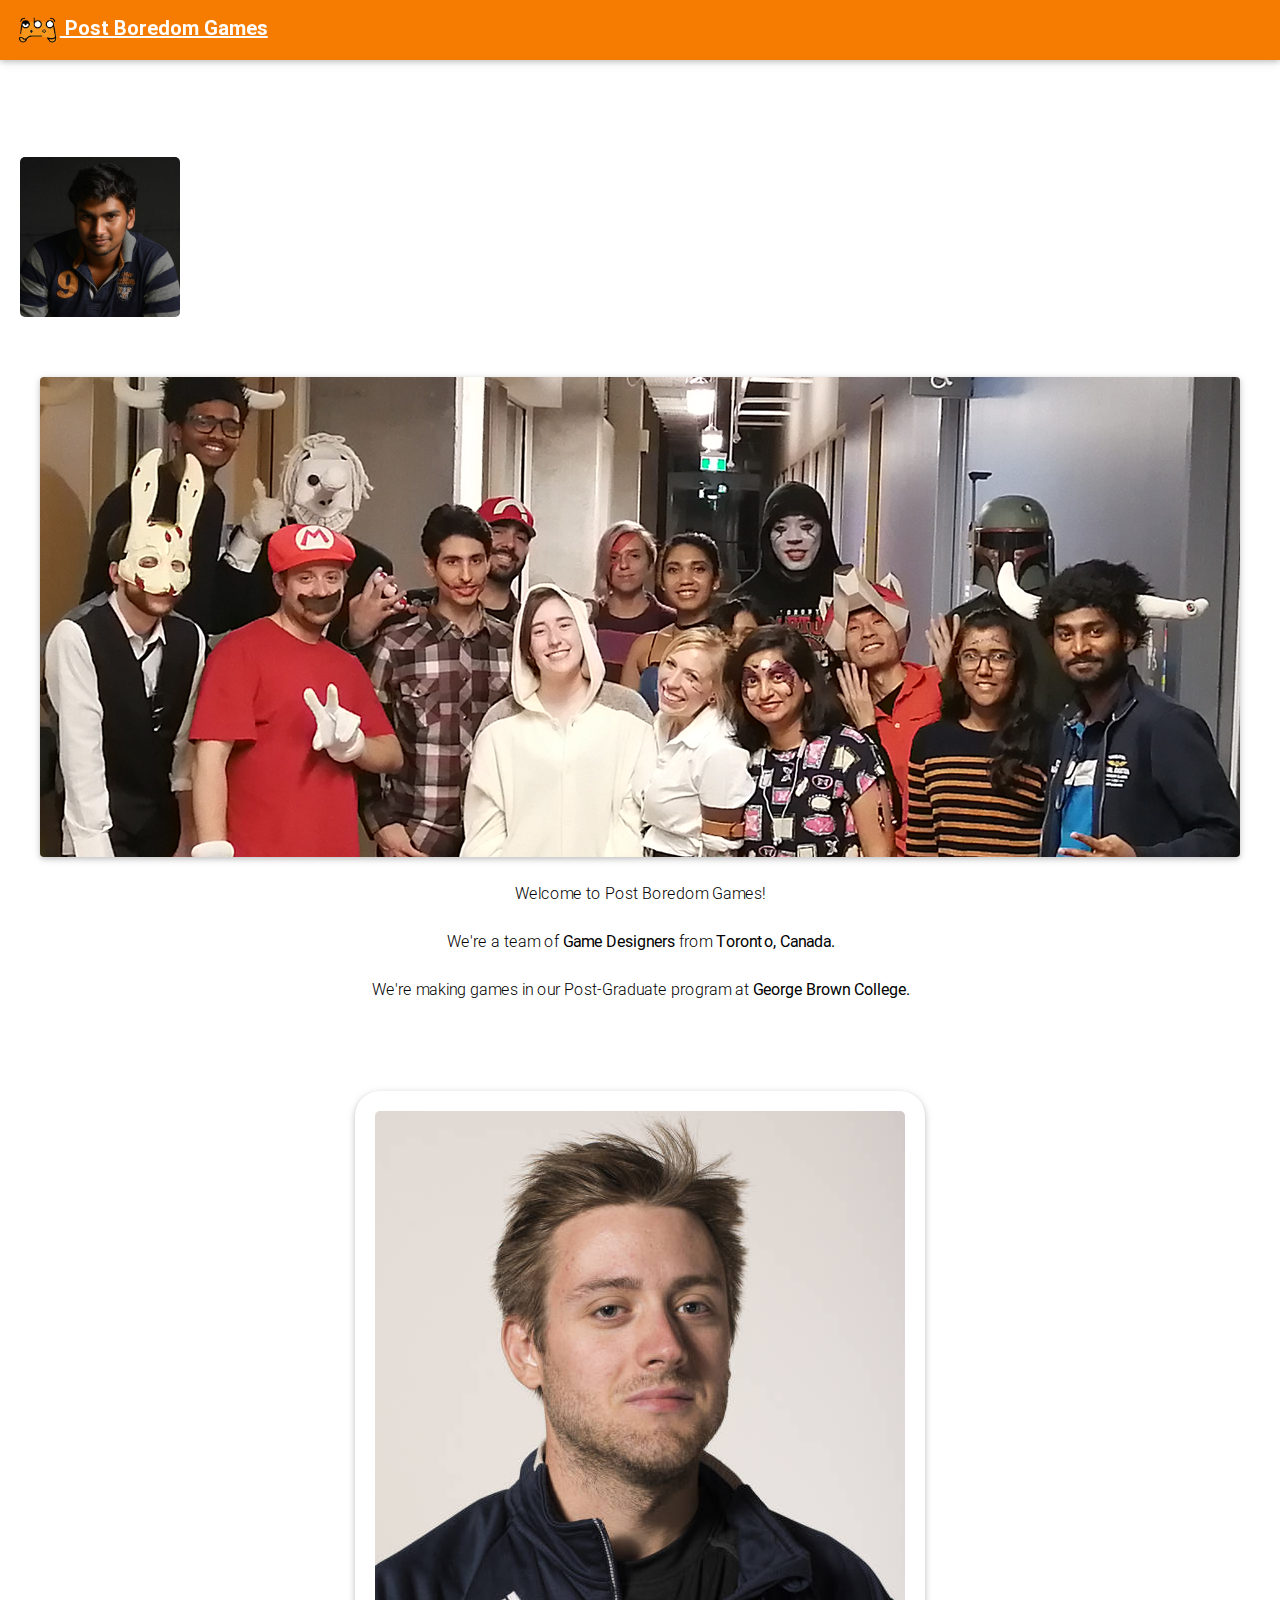
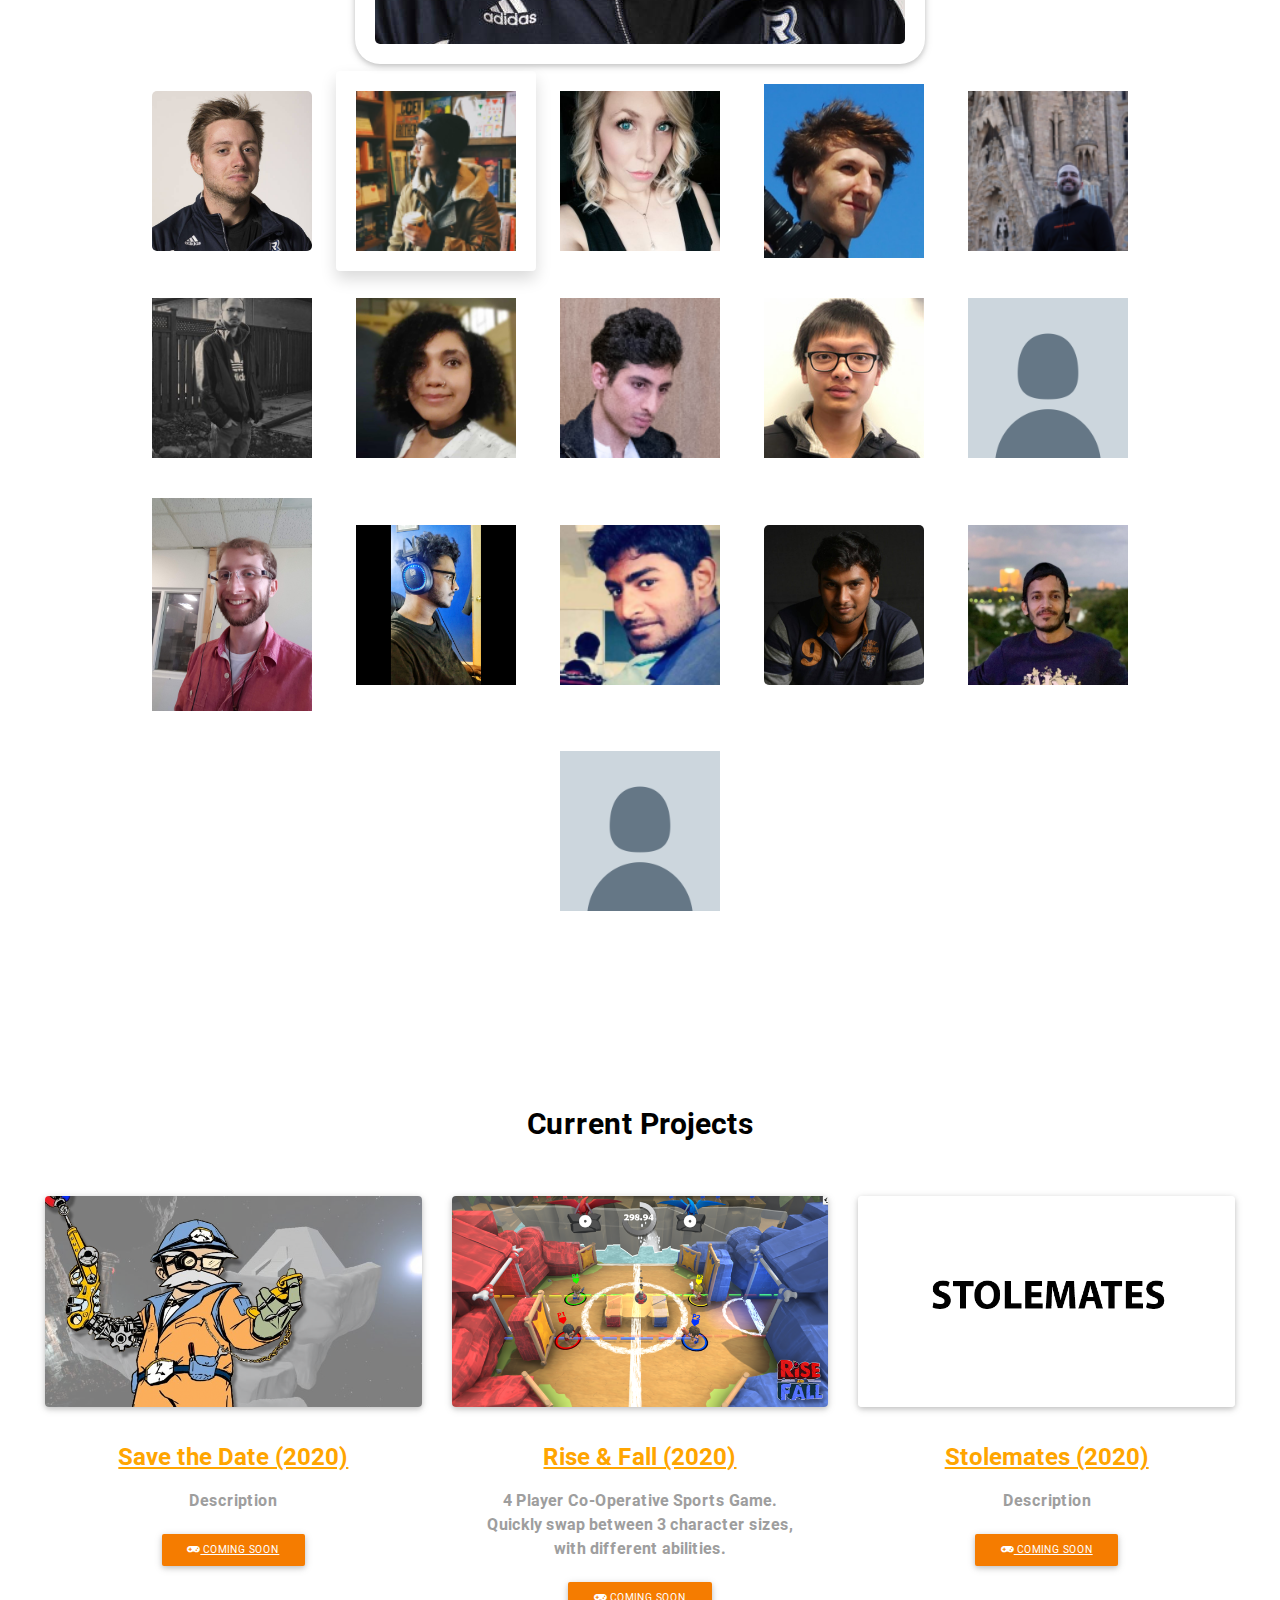
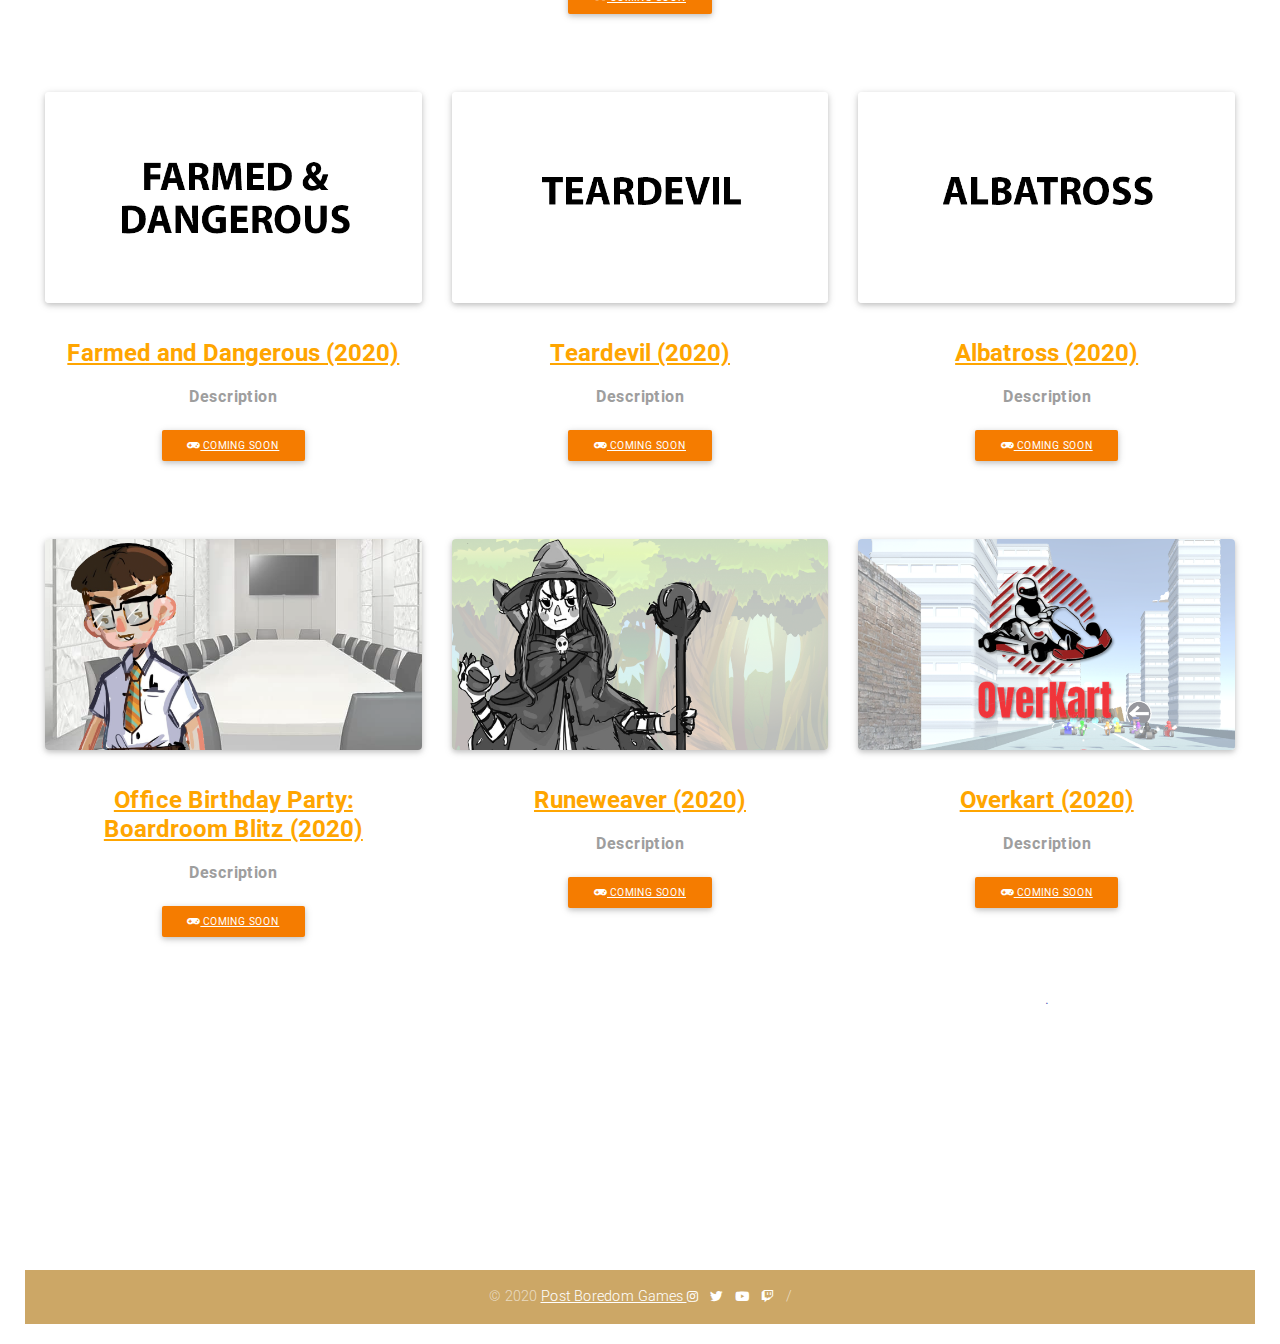
==== commit 7bad9c0f: "Importing CSS from PrimeTimeSport" ====
--- a/index.html
+++ b/index.html
@@ -46,28 +46,32 @@
 <!-- /* Nessessary style declarations that didn't work in this before. */ --->
     <style>
         
-    .header{
+.responsive {
+max-width: 100%;
+  height: auto;
+}
+        
+        
+        
+.header{
     font-size: 30px;
     font-weight: bold;
     margin-top:50px;
     margin-bottom:50px;
     }
-    </style>
-    
-    <style>.img-avatar {
+   
+.img-avatar {
   border-radius: 50%;
-}</style> 
+        }
    
-    <style>
-
-    
-    
-    .orange{background-color:#3f51b5!important}
-
-    .orange-text{color:#3f51b5!important}
-
-    
-    .white-text{color:#fff!important}
+    
+    
+.orange{background-color:#3f51b5!important}
+
+.orange-text{color:#3f51b5!important}
+
+    
+.white-text{color:#fff!important}
     
     .white-lighter-hover {
       color: #fff;!important
@@ -128,12 +132,11 @@
   color: #2b387c; }
   
     
-    
-    
-    
-</style>
-               
-    <style>    .orange{background-color:#3f51b5!important}
+        
+        
+    
+    
+   .orange{background-color:#3f51b5!important}
 
     .orange-text{color:#3f51b5!important}
 
@@ -197,6 +200,143 @@
   -webkit-transition: .4s;
   transition: .4s;
   color: #2b387c; }
+        
+        
+
+
+.table-agenda {
+	padding:10px;
+	background-color:black;
+}
+
+.slideshow-full {
+	max-width: 525px;
+	width: 100%;
+	height:auto;
+	padding:10px;
+	border-radius: 25%;
+}
+
+.gallery-speakers {
+	width: 75px;
+	height:auto;
+	padding:10px;
+	border-radius: 5%;
+}
+
+.align-center {
+	align-content: center; 
+}
+
+.shadowed {
+	  box-shadow: 0 8px 16px 0 rgba(0,0,0,0.2), 0 6px 20px 0 
+  rgba(0,0,0,0.19);
+}
+
+.rounded-img {
+	border-radius: 2%;
+}
+
+.speaker-img {
+	max-width: 200px;
+	width: 100%;
+	height:auto;
+	border-radius: 2%;
+	padding:10px;
+	
+}
+
+	
+
+a {
+  text-decoration: underline;
+	transition: transform .2s;
+}
+a:hover {
+  text-decoration: underline;
+	color:#4a7cd8;
+	 transform: scale(1.1);
+}
+
+img {
+
+	transition: transform .2s;
+}
+
+img:hover {
+	max-width: 100%;
+  box-shadow: 0 0 2px 1px rgba(0, 140, 186, 0.5);
+	 transform: scale(1.1);
+}
+
+.button-red {
+  background-color: #cc0000;
+  border:1px solid #671010;
+  color: white;
+  padding: 20px 60px;
+  margin:-70px;
+  text-align: center;
+  text-decoration: none;
+  display: inline-block;
+  font-size: 16px;
+  margin: 4px 2px;
+  cursor: pointer;
+  border-radius: 6px;
+  box-shadow: 0 8px 16px 0 rgba(0,0,0,0.2), 0 6px 20px 0 
+  rgba(0,0,0,0.19);
+}
+
+.button-red:hover {
+  background-color: #ff2d2d; /* Light Red */
+  color: white;
+}
+
+
+
+	.button-blue {
+  background-color:      #1414b9;
+  color: white;
+  padding: 20px 60px;
+	margin-top:15px;
+  text-align: center;
+  text-decoration: none;
+  display: inline-block;
+  font-size: 16px;
+  margin: 4px 2px;
+  cursor: pointer;
+  border-radius: 6px;
+  box-shadow: 0 8px 16px 0 rgba(0,0,0,0.2), 0 6px 20px 0 
+  rgba(0,0,0,0.19);
+	transition: transform .2s;
+}
+
+.button-blue:hover {
+  background-color:#1e1eeb;
+  color: white;
+	 transform: scale(1.1);
+}
+
+
+
+.embed-container { 
+	position: relative; 
+	padding-bottom: 56.25%;
+	height: 0; 
+	overflow: hidden; 
+	max-width: 100%; } 
+
+.embed-container iframe, .embed-container object, .embed-container embed {  position: absolute; 
+	top: 0; 
+	left: 0; 
+	width: 100%; 
+	height: 100%; 
+}
+        
+        
+        
+        
+        
+        
   </style>     
                 
 </head>
@@ -250,16 +390,10 @@
     </ol></nav>     
     </div> 
     <!-- /* End Breadcrumbs Navigation -->    
-      
-      <style>
-        .responsive {
-max-width: 100%;
-  height: auto;
-
-}
-        
-        </style>
-      
+
+        
+        
+           <img height="auto" width="200" class=" speaker-img view overlay zoom rounded-img z-depth-responsive headshots" src="img/headshots/surya.png">  
         
         
             <div style="padding-bottom:50px;"></div>   
@@ -327,20 +461,21 @@
              
        
              
-             
-             
-             
-             
-             
-             
-             
-         <img height="auto" width="200" class="view overlay zoom rounded z-depth responsive headshots" src="img/headshots/dave.png">
-             
-        <img height="auto" width="200" class="view overlay zoom rounded z-depth responsive headshots" src="img/headshots/kevin.png">
+                <div class=" zoom">
+                <img src="img/headshots/dave.png" class="img-fluid zpom headshots shadow z-depth-1" alt="Save the Date">
+             </div>
+             
+             
+             
+             
+             
+             <a href="http://www.davidwhiffen.com/"><img height="width" width="200" class="speaker-img view overlay zoom rounded-img z-depth-responsive headshots" src="img/headshots/dave.png"></a>
+             
+        <img height="auto" width="200" class=" rounded-img view overlay shadow zoom hover rounded z-depth responsive headshots" src="img/headshots/kevin.png">
 
                 
                  
-        <img height="auto" width="200" class="view overlay zoom rounded z-depth responsive headshots" src="img/headshots/caleigh.jpg">
+        <img height="auto" width="200" class="headshots view overlay zoom rounded z-depth " src="img/headshots/caleigh.jpg">
              
         <img height="auto" width="200" class="view overlay zoom rounded z-depth responsive headshots" src="img/headshots/victor.png">
              
@@ -362,7 +497,7 @@
              
         <img height="auto" width="200" class="view overlay rounded zoom rounded z-depth responsive headshots" src="img/headshots/rohit.png">     
              
-        <img height="auto" width="200" class="view overlay zoom rounded z-depth-responsive headshots" src="img/headshots/surya.png">    
+        <img height="auto" width="200" class=" speaker-img view overlay zoom rounded-img z-depth-responsive headshots" src="img/headshots/surya.png">    
              
         <img height="auto" width="200" class="view overlay zoom rounded z-depth-responsive headshots" src="img/headshots/puneet.png">    
              
@@ -437,6 +572,8 @@
             
             
       <!--/* Rise and Fall */ -->
+         
+         
             <div class="col-lg-4 col-md-6 orange-lighter-hover">
     
             <!--/* Photo of Project */ -->
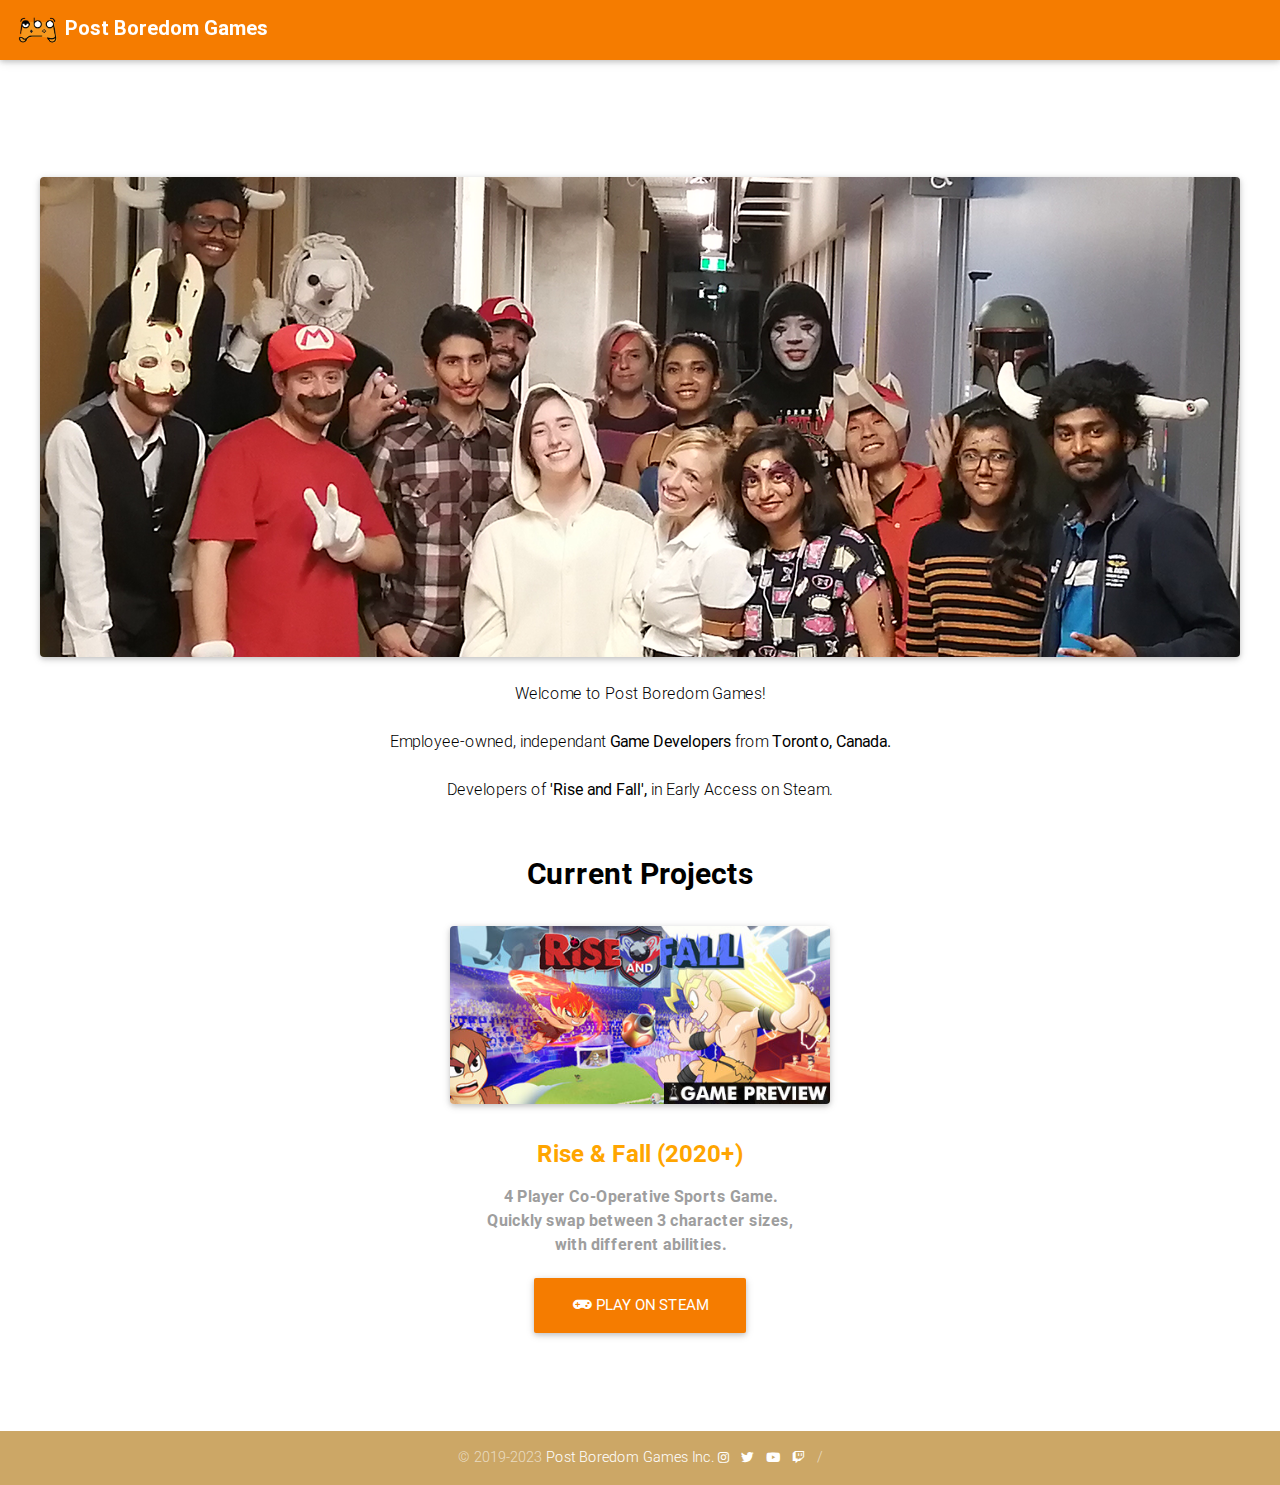
==== commit 61c01583: "Updated for 2023" ====
--- a/index.html
+++ b/index.html
@@ -46,32 +46,28 @@
 <!-- /* Nessessary style declarations that didn't work in this before. */ --->
     <style>
         
-.responsive {
-max-width: 100%;
-  height: auto;
-}
-        
-        
-        
-.header{
+    .header{
     font-size: 30px;
     font-weight: bold;
     margin-top:50px;
     margin-bottom:50px;
     }
+    </style>
+    
+    <style>.img-avatar {
+  border-radius: 50%;
+}</style> 
    
-.img-avatar {
-  border-radius: 50%;
-        }
-   
-    
-    
-.orange{background-color:#3f51b5!important}
-
-.orange-text{color:#3f51b5!important}
-
-    
-.white-text{color:#fff!important}
+    <style>
+
+    
+    
+    .orange{background-color:#3f51b5!important}
+
+    .orange-text{color:#3f51b5!important}
+
+    
+    .white-text{color:#fff!important}
     
     .white-lighter-hover {
       color: #fff;!important
@@ -132,11 +128,12 @@
   color: #2b387c; }
   
     
-        
-        
-    
-    
-   .orange{background-color:#3f51b5!important}
+    
+    
+    
+</style>
+               
+    <style>    .orange{background-color:#3f51b5!important}
 
     .orange-text{color:#3f51b5!important}
 
@@ -200,143 +197,6 @@
   -webkit-transition: .4s;
   transition: .4s;
   color: #2b387c; }
-        
-        
-
-
-.table-agenda {
-	padding:10px;
-	background-color:black;
-}
-
-.slideshow-full {
-	max-width: 525px;
-	width: 100%;
-	height:auto;
-	padding:10px;
-	border-radius: 25%;
-}
-
-.gallery-speakers {
-	width: 75px;
-	height:auto;
-	padding:10px;
-	border-radius: 5%;
-}
-
-.align-center {
-	align-content: center; 
-}
-
-.shadowed {
-	  box-shadow: 0 8px 16px 0 rgba(0,0,0,0.2), 0 6px 20px 0 
-  rgba(0,0,0,0.19);
-}
-
-.rounded-img {
-	border-radius: 2%;
-}
-
-.speaker-img {
-	max-width: 200px;
-	width: 100%;
-	height:auto;
-	border-radius: 2%;
-	padding:10px;
-	
-}
-
-	
-
-a {
-  text-decoration: underline;
-	transition: transform .2s;
-}
-a:hover {
-  text-decoration: underline;
-	color:#4a7cd8;
-	 transform: scale(1.1);
-}
-
-img {
-
-	transition: transform .2s;
-}
-
-img:hover {
-	max-width: 100%;
-  box-shadow: 0 0 2px 1px rgba(0, 140, 186, 0.5);
-	 transform: scale(1.1);
-}
-
-.button-red {
-  background-color: #cc0000;
-  border:1px solid #671010;
-  color: white;
-  padding: 20px 60px;
-  margin:-70px;
-  text-align: center;
-  text-decoration: none;
-  display: inline-block;
-  font-size: 16px;
-  margin: 4px 2px;
-  cursor: pointer;
-  border-radius: 6px;
-  box-shadow: 0 8px 16px 0 rgba(0,0,0,0.2), 0 6px 20px 0 
-  rgba(0,0,0,0.19);
-}
-
-.button-red:hover {
-  background-color: #ff2d2d; /* Light Red */
-  color: white;
-}
-
-
-
-	.button-blue {
-  background-color:      #1414b9;
-  color: white;
-  padding: 20px 60px;
-	margin-top:15px;
-  text-align: center;
-  text-decoration: none;
-  display: inline-block;
-  font-size: 16px;
-  margin: 4px 2px;
-  cursor: pointer;
-  border-radius: 6px;
-  box-shadow: 0 8px 16px 0 rgba(0,0,0,0.2), 0 6px 20px 0 
-  rgba(0,0,0,0.19);
-	transition: transform .2s;
-}
-
-.button-blue:hover {
-  background-color:#1e1eeb;
-  color: white;
-	 transform: scale(1.1);
-}
-
-
-
-.embed-container { 
-	position: relative; 
-	padding-bottom: 56.25%;
-	height: 0; 
-	overflow: hidden; 
-	max-width: 100%; } 
-
-.embed-container iframe, .embed-container object, .embed-container embed {  position: absolute; 
-	top: 0; 
-	left: 0; 
-	width: 100%; 
-	height: 100%; 
-}
-        
-        
-        
-        
-        
-        
   </style>     
                 
 </head>
@@ -390,10 +250,16 @@
     </ol></nav>     
     </div> 
     <!-- /* End Breadcrumbs Navigation -->    
-
-        
-        
-           <img height="auto" width="200" class=" speaker-img view overlay zoom rounded-img z-depth-responsive headshots" src="img/headshots/surya.png">  
+      
+      <style>
+        .responsive {
+max-width: 100%;
+  height: auto;
+
+}
+        
+        </style>
+      
         
         
             <div style="padding-bottom:50px;"></div>   
@@ -418,121 +284,15 @@
              
              Welcome to Post Boredom Games!
              
-             <br><br>We're a team of <strong>Game Designers</strong> from <strong>Toronto, Canada.</strong>
-             
-             <br><br>We're making games in our Post-Graduate program at <strong>George Brown College.</strong>
-             
-           
-             
-             
-             
-             
-             
-             
-             
-             
-             
-             
-             
-             
-            <div style="padding-bottom:100px;"></div>     
-                 
-             
-         <style>
-             .headshots {
-                 padding:20px;
-                 border-radius:25px;
-             }
-             
-             </style>    
-             
-             
-             
-             
-             
-                
-     <!-- / * Portfolio Content goes here * / -->     
-     <div class="portfolio-padded">
-         
-             <div class="row text-center">
-
-         <div class="headshots" style="padding-right: 20px;">
-             
-             
-       
-             
-                <div class=" zoom">
-                <img src="img/headshots/dave.png" class="img-fluid zpom headshots shadow z-depth-1" alt="Save the Date">
-             </div>
-             
-             
-             
-             
-             
-             <a href="http://www.davidwhiffen.com/"><img height="width" width="200" class="speaker-img view overlay zoom rounded-img z-depth-responsive headshots" src="img/headshots/dave.png"></a>
-             
-        <img height="auto" width="200" class=" rounded-img view overlay shadow zoom hover rounded z-depth responsive headshots" src="img/headshots/kevin.png">
-
-                
-                 
-        <img height="auto" width="200" class="headshots view overlay zoom rounded z-depth " src="img/headshots/caleigh.jpg">
-             
-        <img height="auto" width="200" class="view overlay zoom rounded z-depth responsive headshots" src="img/headshots/victor.png">
-             
-        <img height="auto" width="200" class="view overlay zoom rounded z-depth-responsive headshots" src="img/headshots/daniel.png">
-             
-        <img height="auto" width="200" class="view overlay zoom rounded z-depth responsive headshots" src="img/headshots/chris.jpg">
-             
-        <img height="auto" width="200" class="view overlay zoom rounded z-depth responsive headshots" src="img/headshots/sophia.jpg">
-             
-        <img height="auto" width="200" class="view overlay zoom rounded z-depth responsive headshots" src="img/headshots/ashkan.png">
-             
-        <img height="auto" width="200" class="view overlay zoom rounded z-depth responsive headshots" src="img/headshots/jack.jpg">
-             
-        <img height="auto" width="200" class="view overlay zoom rounded z-depth responsive headshots" src="img/headshots/ryan.png">
-             
-        <img height="auto" width="200" class="view overlay zoom rounded z-depth responsive headshots" src="img/headshots/spencer.png">
-             
-        <img height="auto" width="200" class="view overlay zoom rounded z-depth-responsive headshots" src="img/headshots/ritesh.png">
-             
-        <img height="auto" width="200" class="view overlay rounded zoom rounded z-depth responsive headshots" src="img/headshots/rohit.png">     
-             
-        <img height="auto" width="200" class=" speaker-img view overlay zoom rounded-img z-depth-responsive headshots" src="img/headshots/surya.png">    
-             
-        <img height="auto" width="200" class="view overlay zoom rounded z-depth-responsive headshots" src="img/headshots/puneet.png">    
-             
-     <img height="auto" width="200" class="view overlay zoom rounded z-depth-responsive headshots" src="img/headshots/zach.png">   
-             
-             
-             
-             
-             
-             
-             
-             
-             
-             
-             
-             
-                 
-                 </div></div>
+             <br><br>Employee-owned, independant <strong>Game Developers</strong> from <strong>Toronto, Canada.</strong>
+             
+             <br><br> Developers of <strong>'Rise and Fall',</strong> in Early Access on Steam.
+             
+             
+      
          
          
-      
-         
-         
-         
-         
-         
-              <div style="padding-bottom:100px;"></div>     
-         
-         
-         
-         
-         
-         
-         
-         
+            <!-- <div style="padding-bottom:100px;"></div>     -->
          
          
       
@@ -544,41 +304,18 @@
   
     <!--/* All content goes in here */ -->
        
-    <div class="row text-center">
-        
-        
-        <!-- Grid column -->
-        <div class="col-lg-4 col-md-6 orange-lighter-hover">
-    
-            <!--/* Photo of Project */ -->
-            <div class="view overlay zoom rounded z-depth-1">
-                <img src="img/thumbnails/save-the-date/save-the-date.png" class="img-fluid" alt="Save the Date">
-                <a href="####">
-                <div class="mask rgba-white-strong"></div></a>
-            </div>
-    
-            <!--/* Title of Project */ -->
-            <div class="card-body pb-0 orange-text">
-            <h4 class="font-weight-bold my-3 orange-text">
-                <a href="###" class=" orange-lighter-hover" style="color:#ffa500;">Save the Date (2020)</a></h4>
-            <p class="grey-text font-weight-bold">Description</p>
-      
-            <!--/* View project button */ -->
-            <a class="btn btn-orange btn-sm" href="###"><i class="fa fa-gamepad" aria-hidden="true"></i></i> Coming Soon</a><br><br><br><br>
-            </div>
-    </div>
-        
+ 
+        
+   
         
             
             
       <!--/* Rise and Fall */ -->
-         
-         
-            <div class="col-lg-4 col-md-6 orange-lighter-hover">
+            <div class="col-lg-4 orange-lighter-hover", style="align-center; text-align: center;width:60%;margin:auto;margin-top: -20px;">
     
             <!--/* Photo of Project */ -->
                 <div class="view overlay zoom rounded z-depth-1">
-                <a href="###"><img src="img/thumbnails/rise-and-fall/rise-and-fall-sq3.png" class="img-fluid" alt="Save the Date">
+                <a href="http://www.riseandfall.ca/"><img src="img/thumbnails/rise-and-fall/riseandfall_title.jpg" class="img-fluid" alt="Rise and Fall">
                 
                 <div class="mask rgba-white-strong"></div></a>
                 </div>
@@ -586,11 +323,11 @@
                 <!--/* Title of Project */ -->
                 <div class="card-body pb-0 orange-text">
                 <h4 class="font-weight-bold my-3 orange-text">
-                    <a href="##" class=" orange-lighter-hover" style="color:#ffa500;">Rise & Fall (2020)</a></h4>
+                    <a href="##" class=" orange-lighter-hover" style="color:#ffa500;">Rise & Fall (2020+)</a></h4>
                 <p class="grey-text font-weight-bold">4 Player Co-Operative Sports Game. <br>Quickly swap between 3 character sizes, with different abilities.</p>
       
                 <!--/* View project button */ -->
-                <a class="btn btn-orange btn-sm" href="###"><i class="fa fa-gamepad" aria-hidden="true"></i></i> Coming Soon</a><br><br><br><br></div>
+                <a class="btn btn-orange btn-lg" href="http://www.riseandfall.ca/"><i class="fa fa-gamepad" aria-hidden="true"></i></i> Play on Steam</a><br><br><br><br></div>
             </div>
 
         
@@ -598,199 +335,24 @@
         
         
                    
-      <!--/* Stolemates */ -->
-            <div class="col-lg-4 col-md-6 orange-lighter-hover">
-    
-            <!--/* Photo of Project */ -->
-                <div class="view overlay zoom rounded z-depth-1">
-                <a href="###"><img src="img/thumbnails/stolemates.png" class="img-fluid" alt="Stolemates">
-                
-                <div class="mask rgba-white-strong"></div></a>
-                </div>
-    
-                <!--/* Title of Project */ -->
-                <div class="card-body pb-0 orange-text">
-                <h4 class="font-weight-bold my-3 orange-text">
-                    <a href="##" class=" orange-lighter-hover" style="color:#ffa500;">Stolemates (2020)</a></h4>
-                <p class="grey-text font-weight-bold">Description</p>
-      
-                <!--/* View project button */ -->
-                <a class="btn btn-orange btn-sm" href="###"><i class="fa fa-gamepad" aria-hidden="true"></i></i> Coming Soon</a><br><br><br><br></div>
-            </div>
-
-        
-        
-        
-        
-                           
-      <!--/* Farmed and Dangerous */ -->
-            <div class="col-lg-4 col-md-6 orange-lighter-hover">
-    
-            <!--/* Photo of Project */ -->
-                <div class="view overlay zoom rounded z-depth-1">
-                <a href="###"><img src="img/thumbnails/farmed-and-dangerous.png" class="img-fluid" alt="Stolemates">
-                
-                <div class="mask rgba-white-strong"></div></a>
-                </div>
-    
-                <!--/* Title of Project */ -->
-                <div class="card-body pb-0 orange-text">
-                <h4 class="font-weight-bold my-3 orange-text">
-                    <a href="##" class=" orange-lighter-hover" style="color:#ffa500;">Farmed and Dangerous (2020)</a></h4>
-                <p class="grey-text font-weight-bold">Description</p>
-      
-                <!--/* View project button */ -->
-                <a class="btn btn-orange btn-sm" href="###"><i class="fa fa-gamepad" aria-hidden="true"></i></i> Coming Soon</a><br><br><br><br></div>
-            </div>
-
-        
-        
-        
-        
-        
-        
-        
-        
-        
-        
-              <!--/* Teardevil */ -->
-            <div class="col-lg-4 col-md-6 orange-lighter-hover">
-    
-            <!--/* Photo of Project */ -->
-                <div class="view overlay zoom rounded z-depth-1">
-                <a href="###"><img src="img/thumbnails/teardevil.png" class="img-fluid" alt="Stolemates">
-                
-                <div class="mask rgba-white-strong"></div></a>
-                </div>
-    
-                <!--/* Title of Project */ -->
-                <div class="card-body pb-0 orange-text">
-                <h4 class="font-weight-bold my-3 orange-text">
-                    <a href="##" class=" orange-lighter-hover" style="color:#ffa500;">Teardevil (2020)</a></h4>
-                <p class="grey-text font-weight-bold">Description</p>
-      
-                <!--/* View project button */ -->
-                <a class="btn btn-orange btn-sm" href="###"><i class="fa fa-gamepad" aria-hidden="true"></i></i> Coming Soon</a><br><br><br><br></div>
-            </div>
-        
-        
-        
-        
-        
-        
-        
-        
-        
-        
-                 <!--/* Albatross */ -->
-            <div class="col-lg-4 col-md-6 orange-lighter-hover">
-    
-            <!--/* Photo of Project */ -->
-                <div class="view overlay zoom rounded z-depth-1">
-                <a href="###"><img src="img/thumbnails/albatross.png" class="img-fluid" alt="Stolemates">
-                
-                <div class="mask rgba-white-strong"></div></a>
-                </div>
-    
-                <!--/* Title of Project */ -->
-                <div class="card-body pb-0 orange-text">
-                <h4 class="font-weight-bold my-3 orange-text">
-                    <a href="##" class=" orange-lighter-hover" style="color:#ffa500;">Albatross (2020)</a></h4>
-                <p class="grey-text font-weight-bold">Description</p>
-      
-                <!--/* View project button */ -->
-                <a class="btn btn-orange btn-sm" href="###"><i class="fa fa-gamepad" aria-hidden="true"></i></i> Coming Soon</a><br><br><br><br></div>
-            </div>
-        
-        
-        
-        
-   
-        
-        
-        
-    <!-- Office Birthday Party -->
-            <div class="col-lg-4 col-md-6 orange-lighter-hover">
-    
-        <!--/* Photo of Project */ -->
-            <div class="view overlay zoom rounded z-depth-1">
-                <img src="img/thumbnails/office-birthday.png" class="img-fluid" alt="Sample project image">
-                <a href="###">
-                <div class="mask rgba-white-strong"></div></a></div>
-    
-                <!--/* Title of Project */ -->
-                <div class="card-body pb-0 orange-text">
-                <h4 class="font-weight-bold my-3 orange-text"><a href="##" class=" orange-lighter-hover" style="color:#ffa500;">Office Birthday Party: Boardroom Blitz (2020)</a></h4>
-                <p class="grey-text font-weight-bold">Description</p>
-      
-                <!--/* View project button */ -->
-                <a class="btn btn-orange btn-sm" href="###"><i class="fa fa-gamepad" aria-hidden="true"></i></i> Coming Soon</a><br><br><br><br></div>
-            </div>
-  
-        
-        
-        
-        
-        
-        
-    <!-- Runeweaver-->
-        
-                <!-- Grid column -->
-            <div class="col-lg-4 col-md-6 orange-lighter-hover">
-    
-        <!--/* Photo of Project */ -->
-            <div class="view overlay zoom rounded z-depth-1">
-                <img src="img/thumbnails/runeweaver.png" class="img-fluid" alt="Sample project image">
-                <a href="###">
-                <div class="mask rgba-white-strong"></div></a></div>
-    
-                <!--/* Title of Project */ -->
-                <div class="card-body pb-0 orange-text">
-                <h4 class="font-weight-bold my-3 orange-text"><a href="##" class=" orange-lighter-hover" style="color:#ffa500;">Runeweaver (2020)</a></h4>
-                <p class="grey-text font-weight-bold">Description</p>
-      
-                <!--/* View project button */ -->
-                <a class="btn btn-orange btn-sm" href="###"><i class="fa fa-gamepad" aria-hidden="true"></i></i> Coming Soon</a><br><br><br><br></div>
-            </div>
-  
-        
-        
-        
-        
-        
-          <!-- Overkart-->
-        
-                <!-- Grid column -->
-            <div class="col-lg-4 col-md-6 orange-lighter-hover">
-    
-        <!--/* Photo of Project */ -->
-            <div class="view overlay zoom rounded z-depth-1">
-                <img src="img/thumbnails/overkart.png" class="img-fluid" alt="Sample project image">
-                <a href="###">
-                <div class="mask rgba-white-strong"></div></a></div>
-    
-                <!--/* Title of Project */ -->
-                <div class="card-body pb-0 orange-text">
-                <h4 class="font-weight-bold my-3 orange-text"><a href="##" class=" orange-lighter-hover" style="color:#ffa500;">Overkart (2020)</a></h4>
-                <p class="grey-text font-weight-bold">Description</p>
-      
-                <!--/* View project button */ -->
-                <a class="btn btn-orange btn-sm" href="###"><i class="fa fa-gamepad" aria-hidden="true"></i></i> Coming Soon</a><br><br><br><br></div>
-
-  
-        
-        <div style="padding-bottom:200px;">.</div>
-        
-        
-        
-        
-        
-        
-        
-        
-    
-        
-        <br><p></p>
+     
+
+        
+        
+        
+        
+        
+        
+        
+        
+        
+        
+        
+        
+        
+        
+        
+        
         
   
            
@@ -814,8 +376,8 @@
     <footer class="page-footer font-small orange accent-1 white-text">
 
     <!-- / * Copyright / * -->
-    <div class="footer-copyright text-center py-3">© 2020
-    <a class="white-darker-hover" href="http://www.davidwhiffen.com/"> Post Boredom Games </a> 
+    <div class="footer-copyright text-center py-3">© 2019-2023
+    <a class="white-darker-hover" href="http://www.davidwhiffen.com/"> Post Boredom Games Inc. </a> 
         
     <!--    
     <!-- / * Instagram Button / * -->
